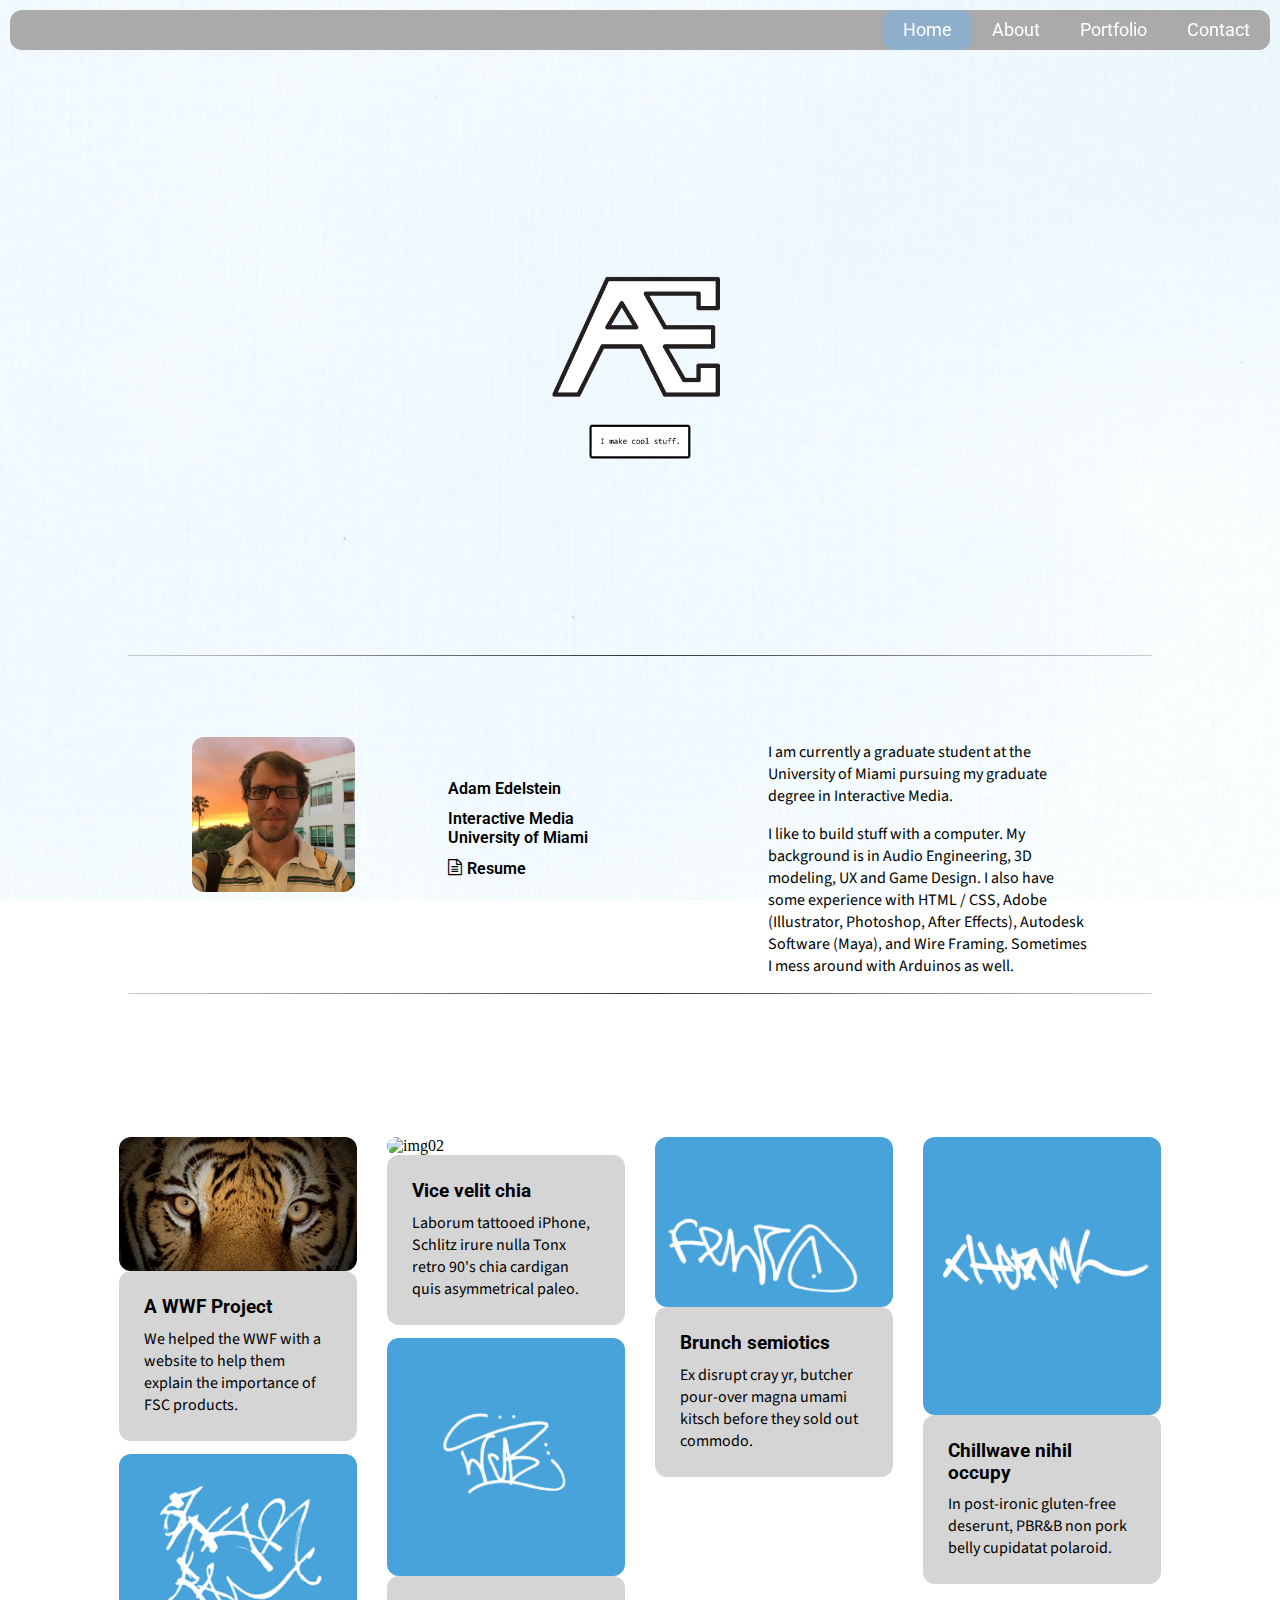
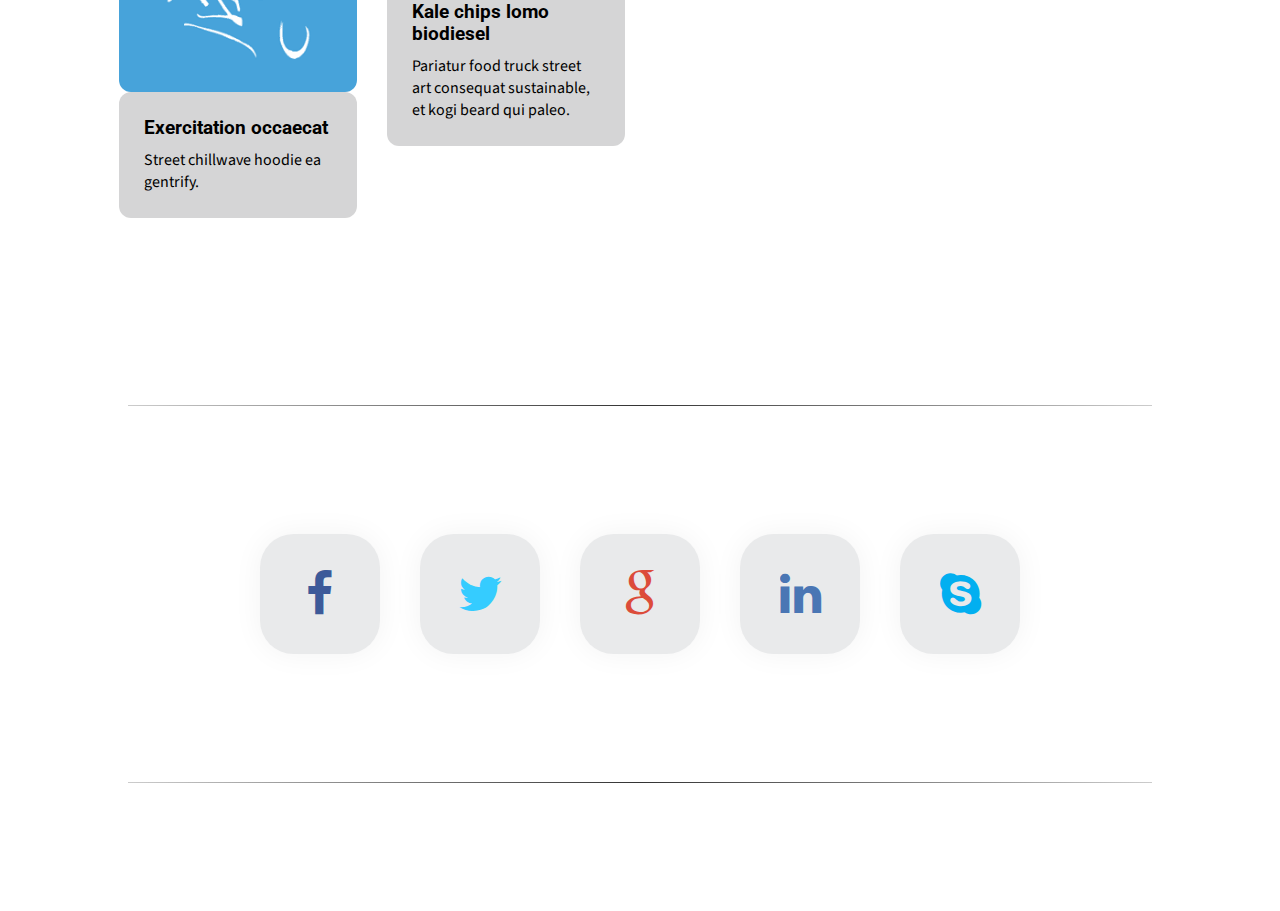
==== index.html @ cae9227a "First Commit" ====
<!DOCTYPE html>
<html lang="html">
<head> 
    <meta charset="utf-8">
    <title>Adam Edelstein</title>  
    <meta name="viewport" content="width=device-width, initial-scale=1.0">

	<link rel="stylesheet" type="text/css" href="style/style.css">
    <link rel="stylesheet" type="text/css" href="style/component.css">
    <link rel="stylesheet" type="text/css" href="fonts/font-awesome/css/font-awesome.min.css">
    <link rel="stylesheet" type="text/css" href="style/demo.css">

    <script src="https://ajax.googleapis.com/ajax/libs/jquery/2.1.3/jquery.min.js"></script>
    <script src="scripts/modernizr.custom.js"></script>
    
    
    <link href='http://fonts.googleapis.com/css?family=Source+Sans+Pro:400,900' rel='stylesheet' type='text/css'>    
    <link href='http://fonts.googleapis.com/css?family=Roboto:400,900' rel='stylesheet' type='text/css'>
    <link href='http://fonts.googleapis.com/css?family=Source+Sans+Pro' rel='stylesheet' type='text/css'>

<body>
<div class="container">
    
        <!-- Header contains small logo and Main Nav -->
        <div class="header">
            <ul id="navbar">
                <li><a href="#">Contact</a></li>
                <li><a href="#">Portfolio</a></li>
                <li><a href="#">About</a></li>
                <li class="active"><a href="index.html">Home</a></li>
            </ul>
        <!-- End of Header Div -->
        </div>
            
    
        <!-- Header - Start Main Section -->
        <div class="main">
            
<!--            <canvas id="canvas"></canvas>-->
        <div class="intro">    
            <div class="logo">        
                <img src="img/LOGO1_SHORT(filled_in).png"></img><br>
                <img id="logo2" src="img/LOGO_PART2.png"></img><br>
            <hr style="margin-top: 15%; margin-bottom;">
            </div>
        </div>
    
<!-- Start of About Section -->
        <div class="about">
            
            <div class="profilepic">
                <img src="img/me.JPG">
            </div>
            
            <div class="name">
                Adam Edelstein
            </div>
            
            <div class="university">
                Interactive Media <br>
                University of Miami
            </div>
            
            <div class="resume-about">
            <a href="#"><i class="fa fa-file-text-o pull-left"></i>Resume</a>
            </div>
            
            <div class="bio">
                <p>I am currently a graduate student at the University of Miami pursuing my graduate degree in Interactive Media.</p>

                <p>I like to build stuff with a computer. My background is in Audio Engineering, 3D modeling, UX and Game Design. I also have some experience with HTML / CSS, Adobe (Illustrator, Photoshop, After Effects), Autodesk Software (Maya), and Wire Framing. Sometimes I mess around with Arduinos as well.</p>
            </div>
            <br>
            
<!-- End of About Section -->
        </div>
        
<!-- Start of Portfolio -->    
        <div class="portfolio">
            <hr style="margin-top: 14%; margin-bottom: 10%;">
            
            
            <!-- Start of Google Grid Gallery -->
            <div id="grid-gallery" class="grid-gallery">
	<section class="grid-wrap">
		<ul class="grid">
			<li class="grid-sizer"></li><!-- for Masonry column width -->
			<li>
				<figure>
					<img src="img/thumb/TigerEyes.jpg" alt="img01"/>
					<figcaption><h3>A WWF Project</h3><p>We helped the WWF with a website to help them explain the importance of FSC products.</p></figcaption>
				</figure>
			</li>
			<li>
				<figure>
					<img src="img/Battle.png" alt="img02"/>
					<figcaption><h3>Vice velit chia</h3><p>Laborum tattooed iPhone, Schlitz irure nulla Tonx retro 90's chia cardigan quis asymmetrical paleo. </p></figcaption>
				</figure>
			</li>
			<li>
				<figure>
					<img src="img/thumb/3.png" alt="img03"/>
					<figcaption><h3>Brunch semiotics</h3><p>Ex disrupt cray yr, butcher pour-over magna umami kitsch before they sold out commodo.</p></figcaption>
				</figure>
			</li>
			<li>
				<figure>
					<img src="img/thumb/4.png" alt="img04"/>
					<figcaption><h3>Chillwave nihil occupy</h3><p>In post-ironic gluten-free deserunt, PBR&B non pork belly cupidatat polaroid. </p></figcaption>
				</figure>
			</li>
			<li>
				<figure>
					<img src="img/thumb/5.png" alt="img05"/>
					<figcaption><h3>Kale chips lomo biodiesel</h3><p>Pariatur food truck street art consequat sustainable, et kogi beard qui paleo. </p></figcaption>
				</figure>
			</li>
			<li>
				<figure>
					<img src="img/thumb/6.png" alt="img06"/>
					<figcaption><h3>Exercitation occaecat</h3><p>Street chillwave hoodie ea gentrify.</p></figcaption>
				</figure>
			</li>
		</ul>
	</section><!-- // grid-wrap -->
	<section class="slideshow">
		<ul>
			<li>
				<figure>
					<figcaption>
						<h3>A WWF Colab</h3>
						<p>One of the most interest projects that I had an opportunity to work on was for the World Wildlife Fund.  The WWF is one of the leading conservation groups in the world.  In conjunction with the University of Miami, we set out to build a website which would help millenias learn about the importance of WFC Products. </p>
					</figcaption>
					<a href="project_tiger.html"><img src="img/large/TigerEyes.jpg" alt="img01"/></a>
				</figure>
			</li>
			<li>
				<figure>
					<figcaption>
						<h3>Vice velit chia</h3>
						<p>Chillwave Echo Park Etsy organic Cosby sweater seitan authentic pour-over. Occupy wolf selvage bespoke tattooed, cred sustainable Odd Future hashtag butcher.</p>
					</figcaption>
					<a href="project_page_template1.html"><img src="img/Battle.png" alt="img02"/></a>
				</figure>
			</li>
			<li>
				<figure>
					<figcaption>
						<h3>Brunch semiotics</h3>
						<p>IPhone PBR polaroid before they sold out meh you probably haven't heard of them leggings tattooed tote bag, butcher paleo next level single-origin coffee photo booth.</p>
					</figcaption>
					<img src="img/large/3.png" alt="img03"/>
				</figure>
			</li>
			<li>
				<figure>
					<figcaption>
						<h3>Chillwave nihil occupy</h3>
						<p>Vice cliche locavore mumblecore vegan wayfarers asymmetrical letterpress hoodie mustache. Shabby chic lomo polaroid, scenester 8-bit Portland Pitchfork VHS tote bag.</p>
					</figcaption>
					<img src="img/large/4.png" alt="img04"/>
				</figure>
			</li>
			<li>
				<figure>
					<figcaption>
						<h3>Kale chips lomo biodiesel</h3>
						<p>Chambray Schlitz pug YOLO, PBR Tumblr semiotics. Flexitarian YOLO ennui Blue Bottle, forage dreamcatcher chillwave put a bird on it craft beer Etsy.</p>
					</figcaption>
					<img src="img/large/5.png" alt="img05"/>
				</figure>
			</li>
			<li>
				<figure>
					<figcaption>
						<h3>Exercitation occaecat</h3>
						<p>Cosby sweater hella lomo Thundercats VHS occupy High Life. Synth pop-up readymade single-origin coffee, fanny pack tousled retro. Fingerstache mlkshk ugh hashtag, church-key ethnic street art pug yr.</p>
					</figcaption>
					<img src="img/large/6.png" alt="img06"/>
				</figure>
			</li>
		</ul>
		<nav>
			<span class="icon nav-prev"></span>
			<span class="icon nav-next"></span>
			<span class="icon nav-close"></span>
		</nav>
		<div class="info-keys icon">Navigate with arrow keys</div>
	</section><!-- // slideshow -->

<!-- // grid-gallery -->
            </div> 
<!-- End of Portfolio -->
        </div>
 <hr style="margin-top: 10%; margin-bottom: 10%;">
        <div class="social-wrapper">
                <div class="social-buttons">
                    <a href="#" class="social-button facebook"><i class="fa fa-facebook"></i></a>
                    <a href="#" class="social-button twitter"><i class="fa fa-twitter"></i></a>
                    <a href="#" class="social-button google"><i class="fa fa-google"></i></a>
                    <a href="#" class="social-button linkedin"><i class="fa fa-linkedin"></i></a>
                    <a href="#" class="social-button skype"><i class="fa fa-skype"></i></a>
                </div>
                 <hr style="margin-top: 10%; margin-bottom: 10%;">

            </div>
    


 
<!-- end "main" div -->
        </div>
        
<script type="text/javascript" src="scripts/javascript.js"></script>
<script src="scripts/imagesloaded.pkgd.min.js"></script>
<script src="scripts/masonry.pkgd.min.js"></script>
<script src="scripts/classie.js"></script>
<script src="scripts/cbpGridGallery.js"></script>
<script>
	new CBPGridGallery( document.getElementById( 'grid-gallery' ) );
</script>


<!-- /container -->
</div>
    


</body>
</html>
---- style/style.css ----
html {
  background: url("../img/blue-linen-paper(ligher).png") no-repeat center center fixed; 
  -webkit-background-size: cover;
  -moz-background-size: cover;
  -o-background-size: cover;
  background-size: cover;
}

body {
/*    background-color: #FDFEFF;*/
}

header {
    width: 100%;
}

#main {
  
}

/* Navigation Bar Related Stuff */
#navbar {
    z-index: 3;
    position: fixed;
    top: 10px;
    left: 10px;
    right: 10px;
    height: 40px;
    margin: 0;
    padding: 0;
    list-style: none;
    background: #AAAAAB;
    font-family: 'Roboto', sans-serif;
    font-size: 18px;
    font-weight: 400;
    transition: all 0.5s ease;
    border-radius: 12px;
}


#navbar li {
    border-radius: 12px;
    position: relative;
    float: right;
    line-height: 40px;
    background: inherit;
    text-align: center;
    transition: all .2s;
}

#navbar li a {
    position: relative;
    display: block;
    padding: 0 20px;
    line-height: inherit;
    color: white;
    text-decoration: none;
}

#navbar li:before {
    content: '';
    display: block;
    position: absolute;
    left: 50%;
    margin-left: -20px;
    width: 40px;
    height: 40px;
    background: #AAAAAB;
    border-radius: 50%;
    transform: rotate(45deg);
    transition: all 0, background .2s;
}
#navbar li:hover:before {
    margin-top: 1px;
    border-radius: 50% 50% 0 50%;
    transition: all .1s, background .2s, margin-top .2s cubic-bezier(.5,30,.2,0);
}
#navbar li:hover,
#navbar li:hover:before {
    background: #D5D5D6;
}
#navbar li.active,
#navbar li.active:before {
    background: #8DAFCC;
}

#navbar.hidden {
    transform: translate3d(0,-150%,0);
}
/*End of the Navigation Bar Stuff*/



/* Link Styling */
.a {
    text-decoration: none;
}

.a:link, a:visited {
    color: black;
}


.intro {
    height: 100%;
    position: relative;
}

.logo {
    position: static;
    text-align: center;
    padding-top: 20%;
    padding-bottom: 0;
    z-index: 3;
}

.logo img {
    width: 15%;
    height: 15%;
    z-index: 2;
}

#logo2 {
    
    text-align: center;
    z-index: 3;
    width: 20%;
    padding-right: %;
    width: 8%;
   
}

.logo2 img {
    z-index: 2;
}

/* Horizontal Line Stylings */
hr {
    border: 0;
    height: 1px;
    background: #333;
    background-image: linear-gradient(to right, #ccc, #333, #ccc);
    width: 80%;
    position: relative;
}

/* SET Z-INDEX BACK TO 0 TO TURN BACK ON */
#canvas {
  position: absolute;    
  text-align: center;
  margin-top: 60px;
  width: 98.5%;
  height:80%;
  z-index: 0;
  right: 10px;
  left: 10px;
}


/* These elements are related to the about section */


.about {
    height: 40%;
    position: relative;

}

.profilepic {
    z-index: 3;
    padding-left: 15%;
}

.profilepic img {
    margin-top: 2%;
    height: 15%;
    width: 15%;
    float: left;
    border-radius: 12px;
}

.name, .university, .resume-about {
    padding-left: 35%;
    font-family: 'Roboto', sans-serif;
    font-weight: 600;
    position: absolute;
    padding-top: 5%;
    text-decoration-color: black;
    
}

.name {
    
}

.university {
    margin-top: 30px;
}

fa-file-text-o {
    margin: 5px;
}

.resume-about {
    margin-top: 80px;
    z-index: 1;
}


.about {
  padding-top: 4%;
  margin-bottom: 2%;
  text-decoration-color: black;
  position: relative;
    
}

.bio {
    font-family: 'Source Sans Pro', sans-serif;
    float: right;
    padding-left: 60%;
    padding-right: 15%;
    margin-top: -13%;
    position: relative;
}

.portfolio  {
    padding-top: 3%;
    height: 70%;
}


#fa fa-file-text-o {
    line-height: 5px;
}




/* Grid Gallery */


.contact-wrapper {
    height: 40%;
    position: relative;

}

.email-contact, .resume-contact, .facebook-contact, .twitter-contact, .linkedin-contact {
    float: left; 
    width: 20%;
    margin-left: auto;
    margin-right: auto;

}

.email-contact {
   
}

.resume-contact {

}

.facebook-contact {

}

.twitter-contact {

}
.
linkedin-contact {
       
}

/* Social Media Buttons */

*:focus {
  outline: none;
}



.social-buttons {

  height: 120px;
  margin: auto;
  font-size: 0;
  text-align: center;
  position: relative;
  top: 0;
  bottom: 0;
  left: 0;
  right: 0;
}

.social-button {
  display: inline-block;
  background-color: #E9EAEB;
  width: 120px;
  height: 120px;
  line-height: 120px;
  margin: 0 20px;
  text-align: center;
  position: relative;
  overflow: hidden;
  opacity: .99;
  border-radius: 28%;
  box-shadow: 0 0 30px 0 rgba(0, 0, 0, 0.05);
  -webkit-transition: all 0.35s cubic-bezier(0.31, -0.105, 0.43, 1.59);
          transition: all 0.35s cubic-bezier(0.31, -0.105, 0.43, 1.59);
}
.social-button:before {
  content: '';
  background-color: #000;
  width: 120%;
  height: 120%;
  position: absolute;
  top: 90%;
  left: -110%;
  -webkit-transform: rotate(45deg);
      -ms-transform: rotate(45deg);
          transform: rotate(45deg);
  -webkit-transition: all 0.35s cubic-bezier(0.31, -0.105, 0.43, 1.59);
          transition: all 0.35s cubic-bezier(0.31, -0.105, 0.43, 1.59);
}
.social-button .fa {
  font-size: 60px;
  vertical-align: middle;
  -webkit-transform: scale(0.8);
      -ms-transform: scale(0.8);
          transform: scale(0.8);
  -webkit-transition: all 0.35s cubic-bezier(0.31, -0.105, 0.43, 1.59);
          transition: all 0.35s cubic-bezier(0.31, -0.105, 0.43, 1.59);
}
.social-button.facebook:before {
  background-color: #3B5998;
}
.social-button.facebook .fa {
  color: #3B5998;
}
.social-button.twitter:before {
  background-color: #3CF;
}
.social-button.twitter .fa {
  color: #3CF;
}
.social-button.google:before {
  background-color: #DC4A38;
}
.social-button.google .fa {
  color: #DC4A38;
}
.social-button.linkedin:before {
  background-color: #4875B4;
}
.social-button.linkedin .fa {
  color: #4875B4;
}
.social-button.skype:before {
  background-color: #00AFF0;
}
.social-button.skype .fa {
  color: #00AFF0;
}
.social-button:hover:before {
  top: -10%;
  left: -10%;
}
.social-button:hover .fa {
  color: #fff;
  -webkit-transform: scale(1);
      -ms-transform: scale(1);
          transform: scale(1);
}

.social-button:focus {
  opacity: .85;
}

@media screen and (max-width: 900px) {
  .social-button {
    width: 90px;
    height: 90px;
    line-height: 90px;
    margin: 0 5px;
    border-radius: 20%;
  }
  .social-button:before {
    width: 130%;
    height: 130%;
    top: 95%;
    left: -115%;
  }
  .social-button .fa {
    font-size: 40px;
    -webkit-transform: scale(1);
        -ms-transform: scale(1);
            transform: scale(1);
  }
  .social-button:hover:before {
    top: -15%;
    left: -15%;
  }
}

@media screen and (max-width: 520px) {
  .social-button {

    width: 60px;
    height: 60px;
    line-height: 60px;
    margin: 0 px;
    border-radius: 20%;
  }
  .social-button:before {
    width: 130%;
    height: 130%;
    top: 95%;
    left: -115%;
  }
  .social-button .fa {
    font-size: 25px;
    -webkit-transform: scale(1);
        -ms-transform: scale(1);
            transform: scale(1);
  }
  .social-button:hover:before {
    top: -15%;
    left: -15%;
  }
}
---- style/component.css ----
@font-face {
	font-family: 'fontawesome';
	src:url('../fonts/fontawesome/fontawesome.eot?-e43dk9');
	src:url('../fonts/fontawesome/fontawesome.eot?#iefix-e43dk9') format('embedded-opentype'),
		url('../fonts/fontawesome/fontawesome.woff?-e43dk9') format('woff'),
		url('../fonts/fontawesome/fontawesome.ttf?-e43dk9') format('truetype'),
		url('../fonts/fontawesome/fontawesome.svg?-e43dk9#fontawesome') format('svg');
	font-weight: normal;
	font-style: normal;
} /* Made with http://icomoon.io/app */

/* General style */
.grid-gallery ul {
	list-style: none;
	margin: 0;
	padding: 0;
}

.grid-gallery figure {
    border-radius: 12px;
	margin: 0;
}

.grid-gallery figure img {
	display: block;
	width: 100%;
    border-radius: 12px;

}

.grid-gallery figcaption h3 {
    font-family: 'Roboto', sans-serif;
	margin: 0;
	padding: 0 0 0.5em;
}

.grid-gallery figcaption p {
	margin: 0;
}

/* Grid style */
.grid-wrap {
	max-width: 69em;
	margin: 0 auto;
	padding: 0 1em 1.875em;
}

.grid {
	margin: 0 auto;
}

.grid li {
	width: 25%;
	float: left;
	cursor: pointer;
}

.grid figure {
	padding: 15px;
	-webkit-transition: opacity 0.2s;
	transition: opacity 0.2s;
}

.grid li:hover figure {
	opacity: 0.7;
}

.grid figcaption {
    font-family: 'Source Sans Pro', sans-serif;
	background: #D5D5D6;
	padding: 25px;
    border-radius: 12px;

}

/* Slideshow style */
.slideshow {
	position: fixed;
	background: rgba(0,0,0,0.6);
	width: 100%;
	height: 100%;
	top: 0;
	left: 0;
	z-index: 500;
	opacity: 0;
	visibility: hidden;
	overflow: hidden;
	-webkit-perspective: 1000px;
	perspective: 1000px;
	-webkit-transition: opacity 0.5s, visibility 0s 0.5s;
	transition: opacity 0.5s, visibility 0s 0.5s;
}

.slideshow-open .slideshow {
	opacity: 1;
	visibility: visible;
	-webkit-transition: opacity 0.5s;
	transition: opacity 0.5s;
}

.slideshow ul {
	width: 100%;
	height: 100%;
	-webkit-transform-style: preserve-3d;
	transform-style: preserve-3d;
	-webkit-transform: translate3d(0,0,150px);
	transform: translate3d(0,0,150px);
	-webkit-transition: -webkit-transform 0.5s;
	transition: transform 0.5s;
}

.slideshow ul.animatable li {
	-webkit-transition: -webkit-transform 0.5s;
	transition: transform 0.5s;
}

.slideshow-open .slideshow ul {
	-webkit-transform: translate3d(0,0,0);
	transform: translate3d(0,0,0);
}

.slideshow li {
	width: 660px;
	height: 560px;
	position: absolute;
	top: 50%;
	left: 50%;
	margin: -280px 0 0 -330px;
	visibility: hidden;
    border-radius: 12px;
}

.slideshow li.show {
	visibility: visible;
}

.slideshow li:after {
	content: '';
	position: absolute;
	width: 100%;
	height: 100%;
	top: 0;
	left: 0;
	background: rgba(255,255,255,0.8);
	-webkit-transition: opacity 0.3s;
	transition: opacity 0.3s;
}

.slideshow li.current:after {
	visibility: hidden;
	opacity: 0;
	-webkit-transition: opacity 0.3s, visibility 0s 0.3s;
	transition: opacity 0.3s, visibility 0s 0.3s;
}

.slideshow figure {
	width: 100%;
	height: 100%;
	background: #FDFEFF;
	border: 50px solid #fff;
	overflow: hidden;
   
}

.slideshow figcaption {
    font-family: 'Source Sans Pro', sans-serif;
	padding-bottom: 30px;
}

.slideshow figcaption h3 {
    font-family: 'Roboto', sans-serif;
}

/* Navigation */
.slideshow nav span {
	position: fixed;
	z-index: 1000;
	color: #59656c;
	text-align: center;
	padding: 3%;
	cursor: pointer;
	font-size: 2.2em;
}

.slideshow nav span.nav-prev,
.slideshow nav span.nav-next {
	top: 50%;
	-webkit-transform: translateY(-50%);
	transform: translateY(-50%);
}

.slideshow nav span.nav-next {
	right: 0;
}

.slideshow nav span.nav-close {
	top: 0;
	right: 0;
	padding: 0.5em 1em;
	color: #31373a;
}

.icon:before,
.icon:after {
	font-family: 'fontawesome';
	speak: none;
	font-style: normal;
	font-weight: normal;
	font-variant: normal;
	text-transform: none;
	line-height: 1;
	-webkit-font-smoothing: antialiased;
	-moz-osx-font-smoothing: grayscale;
}

span.nav-prev:before {
	content: "\e601";
}

span.nav-next:before  {
	content: "\e600";
}

span.nav-close:before {
	content: "\e602";
}

/* Info on arrow key navigation */


/*
.info-keys {
	position: fixed;
	top: 10px;
	left: 10px;
	width: 60px;
	font-size: 8px;
	padding-top: 20px;
	text-transform: uppercase;
	color: #fff;
	letter-spacing: 1px;
	text-align: center;
}

.info-keys:before,
.info-keys:after {
	position: absolute;
	top: 0;
	width: 16px;
	height: 16px;
	border: 1px solid #fff;
	text-align: center;
	line-height: 14px;
	font-size: 12px;
}

.info-keys:before {
	left: 10px;
	content: "\e603";
}

.info-keys:after {
	right: 10px;
	content: "\e604";
}
*/



.contact {
/*    padding-top: 15%;*/
    padding-bottom: 10%;
    text-align: center;
    padding-left: 15%;
    padding-right: 15%;
}

/* Example media queries (reduce number of columns and change slideshow layout) */

@media screen and (max-width: 60em) {
	/* responsive columns; see "Element sizing" on http://masonry.desandro.com/options.html */
	.grid li {
		width: 33.3%;
	}

	.slideshow li {
		width: 100%;
		height: 100%;
		top: 0;
		left: 0;
		margin: 0;
	}

	.slideshow li figure img {
		width: auto;
		margin: 0 auto;
		max-width: 100%;
	}

	.slideshow nav span,
	.slideshow nav span.nav-close {
		font-size: 1.8em;
		padding: 0.3em;
	}

	.info-keys {
		display: none;
	}

}

@media screen and (max-width: 35em) {
	.grid li {
		width: 50%;
	}
}

@media screen and (max-width: 24em) {
	.grid li {
		width: 100%;
	}
}
---- style/demo.css ----
/* General Blueprint Style */
@import url(http://fonts.googleapis.com/css?family=Lato:300,400,700);
@font-face {
	font-family: 'bpicons';
	src:url('../fonts/bpicons/bpicons.eot');
	src:url('../fonts/bpicons/bpicons.eot?#iefix') format('embedded-opentype'),
		url('../fonts/bpicons/bpicons.woff') format('woff'),
		url('../fonts/bpicons/bpicons.ttf') format('truetype'),
		url('../fonts/bpicons/bpicons.svg#bpicons') format('svg');
	font-weight: normal;
	font-style: normal;
} /* Made with http://icomoon.io/ */

*, *:after, *:before { -webkit-box-sizing: border-box; -moz-box-sizing: border-box; box-sizing: border-box; }
body, html { font-size: 100%; padding: 0; margin: 0;}

/* Clearfix hack by Nicolas Gallagher: http://nicolasgallagher.com/micro-clearfix-hack/ */
.clearfix:before, .clearfix:after { content: " "; display: table; }
.clearfix:after { clear: both; }

body {

}

a {
	color: #000;
	text-decoration: none;
	outline: none;
}

a:hover {
	color: #000;
}

.container > header {
	width: 90%;
	max-width: 69em;
	margin: 0 auto;
	padding: 2.875em 1.875em 1.875em;
}

.container > header h1 {
	font-size: 2.125em;
	line-height: 1.3;
	margin: 0 0 0.6em 0;
	float: left;
	font-weight: 400;
}

.container > header > span {
	display: block;
	position: relative;
	z-index: 200;
	font-weight: 700;
	text-transform: uppercase;
	letter-spacing: 0.5em;
	padding: 0 0 0.6em 0.1em;
}

.container > header > span span:after {
	width: 30px;
	height: 30px;
	left: -12px;
	font-size: 50%;
	top: -8px;
	font-size: 75%;
	position: relative;
}

.container > header > span span:hover:before {
	content: attr(data-content);
	text-transform: none;
	text-indent: 0;
	letter-spacing: 0;
	font-weight: 300;
	font-size: 110%;
	padding: 0.8em 1em;
	line-height: 1.2;
	text-align: left;
	left: auto;
	margin-left: 4px;
	position: absolute;
	color: #FDFEFF;
	background: #47a3da;
}

.container > header nav {
	float: right;
	text-align: center;
}

.container > header nav a {
	display: inline-block;
	position: relative;
	text-align: left;
	width: 2.5em;
	height: 2.5em;
	background: #FDFEFF;
	border-radius: 50%;
	margin: 0 0.1em;
	border: 4px solid #47a3da;
}

.container > header nav a > span {
	display: none;
}

.container > header nav a:hover:before {
	content: attr(data-info);
	position: absolute;
	width: 600%;
	top: 120%;
	text-align: right;
	right: 0;
	pointer-events: none;
}

.container > header nav a:hover {
	background: #47a3da;
}

.bp-icon:after {
	font-family: 'bpicons';
	speak: none;
	font-style: normal;
	font-weight: normal;
	font-variant: normal;
	text-transform: none;
	text-align: center;
	color: #47a3da;
	-webkit-font-smoothing: antialiased;
}

.container > header nav .bp-icon:after {
	position: absolute;
	top: 0;
	left: 0;
	width: 100%;
	height: 100%;
	line-height: 2;
	text-indent: 0;
}

.container > header nav a:hover:after {
	color: #FDFEFF;
}

.bp-icon-next:after {
	content: "\e000";
}
.bp-icon-drop:after {
	content: "\e001";
}
.bp-icon-archive:after {
	content: "\e002";
}
.bp-icon-about:after {
	content: "\e003";
}
.bp-icon-prev:after {
	content: "\e004";
}

@media screen and (max-width: 55em) {

	.container > header h1,
	.container > header nav {
		float: none;
	}

	.container > header > span,
	.container > header h1 {
		text-align: center;
	}

	.container > header nav {
		margin: 0 auto;
	}

	.container > header > span {
		text-indent: 30px;
	}
}
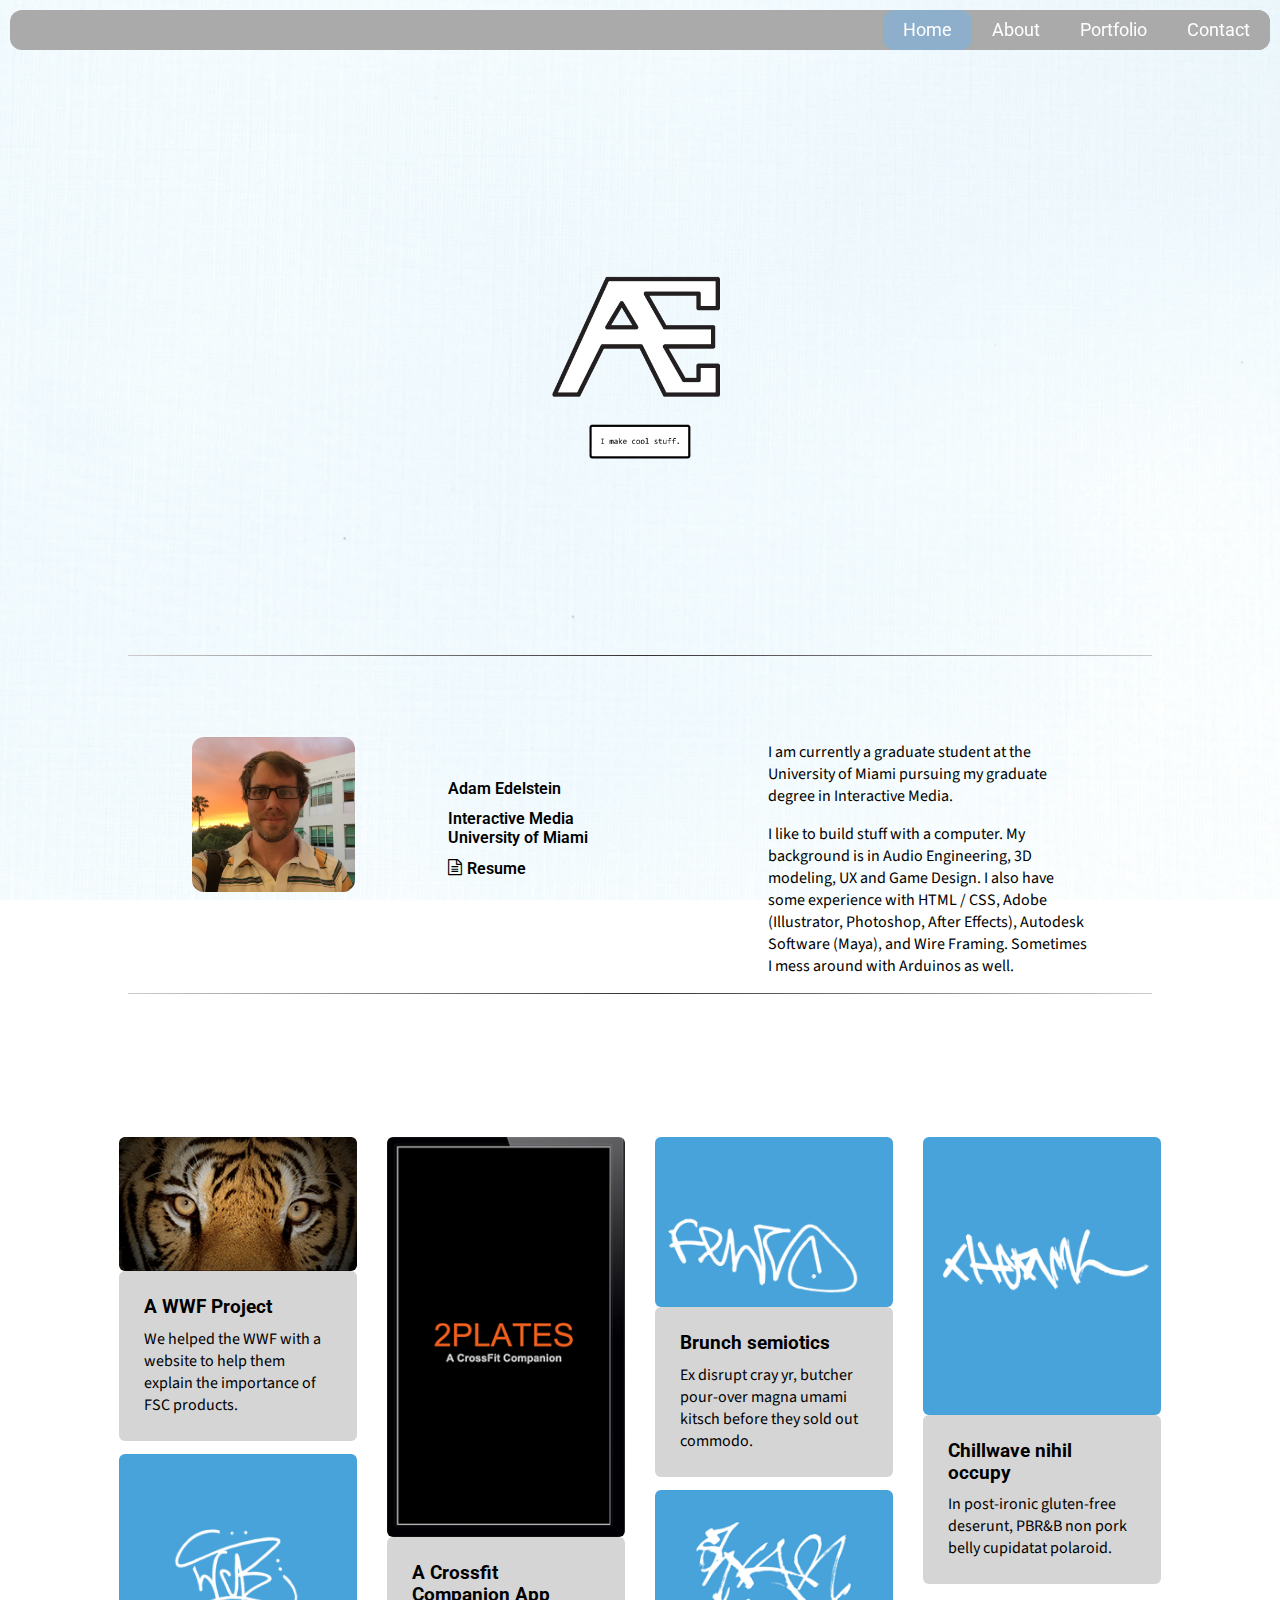
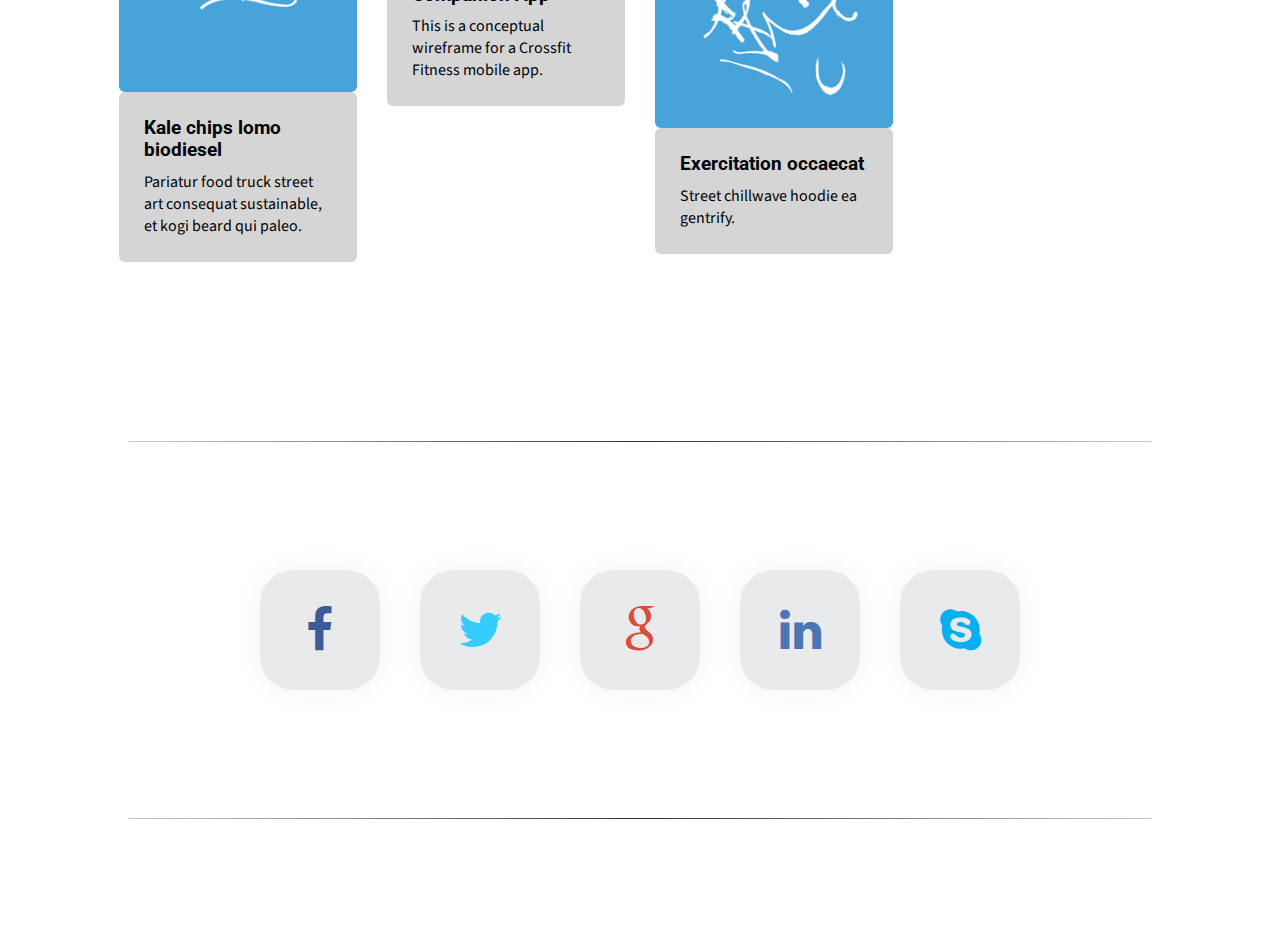
==== commit 670038f0: "Update" ====
--- a/index.html
+++ b/index.html
@@ -87,14 +87,14 @@
 			<li class="grid-sizer"></li><!-- for Masonry column width -->
 			<li>
 				<figure>
-					<img src="img/thumb/TigerEyes.jpg" alt="img01"/>
+					<img src="img/thumb/TigerEyes.jpg" alt="WWF - Tiger Eyes"/>
 					<figcaption><h3>A WWF Project</h3><p>We helped the WWF with a website to help them explain the importance of FSC products.</p></figcaption>
 				</figure>
 			</li>
 			<li>
 				<figure>
-					<img src="img/Battle.png" alt="img02"/>
-					<figcaption><h3>Vice velit chia</h3><p>Laborum tattooed iPhone, Schlitz irure nulla Tonx retro 90's chia cardigan quis asymmetrical paleo. </p></figcaption>
+					<img src="img/thumb/2plates.png" alt="2Plates - A CrossFit App"/>
+					<figcaption><h3>A Crossfit Companion App</h3><p>This is a conceptual wireframe for a Crossfit Fitness mobile app.</p></figcaption>
 				</figure>
 			</li>
 			<li>
@@ -131,16 +131,16 @@
 						<h3>A WWF Colab</h3>
 						<p>One of the most interest projects that I had an opportunity to work on was for the World Wildlife Fund.  The WWF is one of the leading conservation groups in the world.  In conjunction with the University of Miami, we set out to build a website which would help millenias learn about the importance of WFC Products. </p>
 					</figcaption>
-					<a href="project_tiger.html"><img src="img/large/TigerEyes.jpg" alt="img01"/></a>
-				</figure>
-			</li>
-			<li>
-				<figure>
-					<figcaption>
-						<h3>Vice velit chia</h3>
-						<p>Chillwave Echo Park Etsy organic Cosby sweater seitan authentic pour-over. Occupy wolf selvage bespoke tattooed, cred sustainable Odd Future hashtag butcher.</p>
-					</figcaption>
-					<a href="project_page_template1.html"><img src="img/Battle.png" alt="img02"/></a>
+					<a href="project_tiger.html"><img src="img/large/TigerEyes.jpg" alt="WWF - Tiger Eyes"/></a>
+				</figure>
+			</li>
+			<li>
+				<figure>
+					<figcaption>
+						<h3>2Plates - A CrossFit Companion App</h3>
+						<p>This app would have many features that are currently available on respective app markets.  However, you would need 2-3 apps to have all the functionalities of this one app.  Take a look inside at some of the features!</p>
+					</figcaption>
+					<a href="project_2plates.html"><img src="img/large/2plates_wire.png" alt="2Plates - A CrossFit App"/></a>
 				</figure>
 			</li>
 			<li>
--- a/style/component.css
+++ b/style/component.css
@@ -17,14 +17,14 @@
 }
 
 .grid-gallery figure {
-    border-radius: 12px;
+    border-radius: 6px;
 	margin: 0;
 }
 
 .grid-gallery figure img {
 	display: block;
 	width: 100%;
-    border-radius: 12px;
+    border-radius: 6px;
 
 }
 
@@ -69,7 +69,7 @@
     font-family: 'Source Sans Pro', sans-serif;
 	background: #D5D5D6;
 	padding: 25px;
-    border-radius: 12px;
+    border-radius: 6px;
 
 }
 
@@ -127,7 +127,7 @@
 	left: 50%;
 	margin: -280px 0 0 -330px;
 	visibility: hidden;
-    border-radius: 12px;
+    border-radius: 6px;
 }
 
 .slideshow li.show {
@@ -251,7 +251,7 @@
 	border: 1px solid #fff;
 	text-align: center;
 	line-height: 14px;
-	font-size: 12px;
+	font-size: 6px;
 }
 
 .info-keys:before {
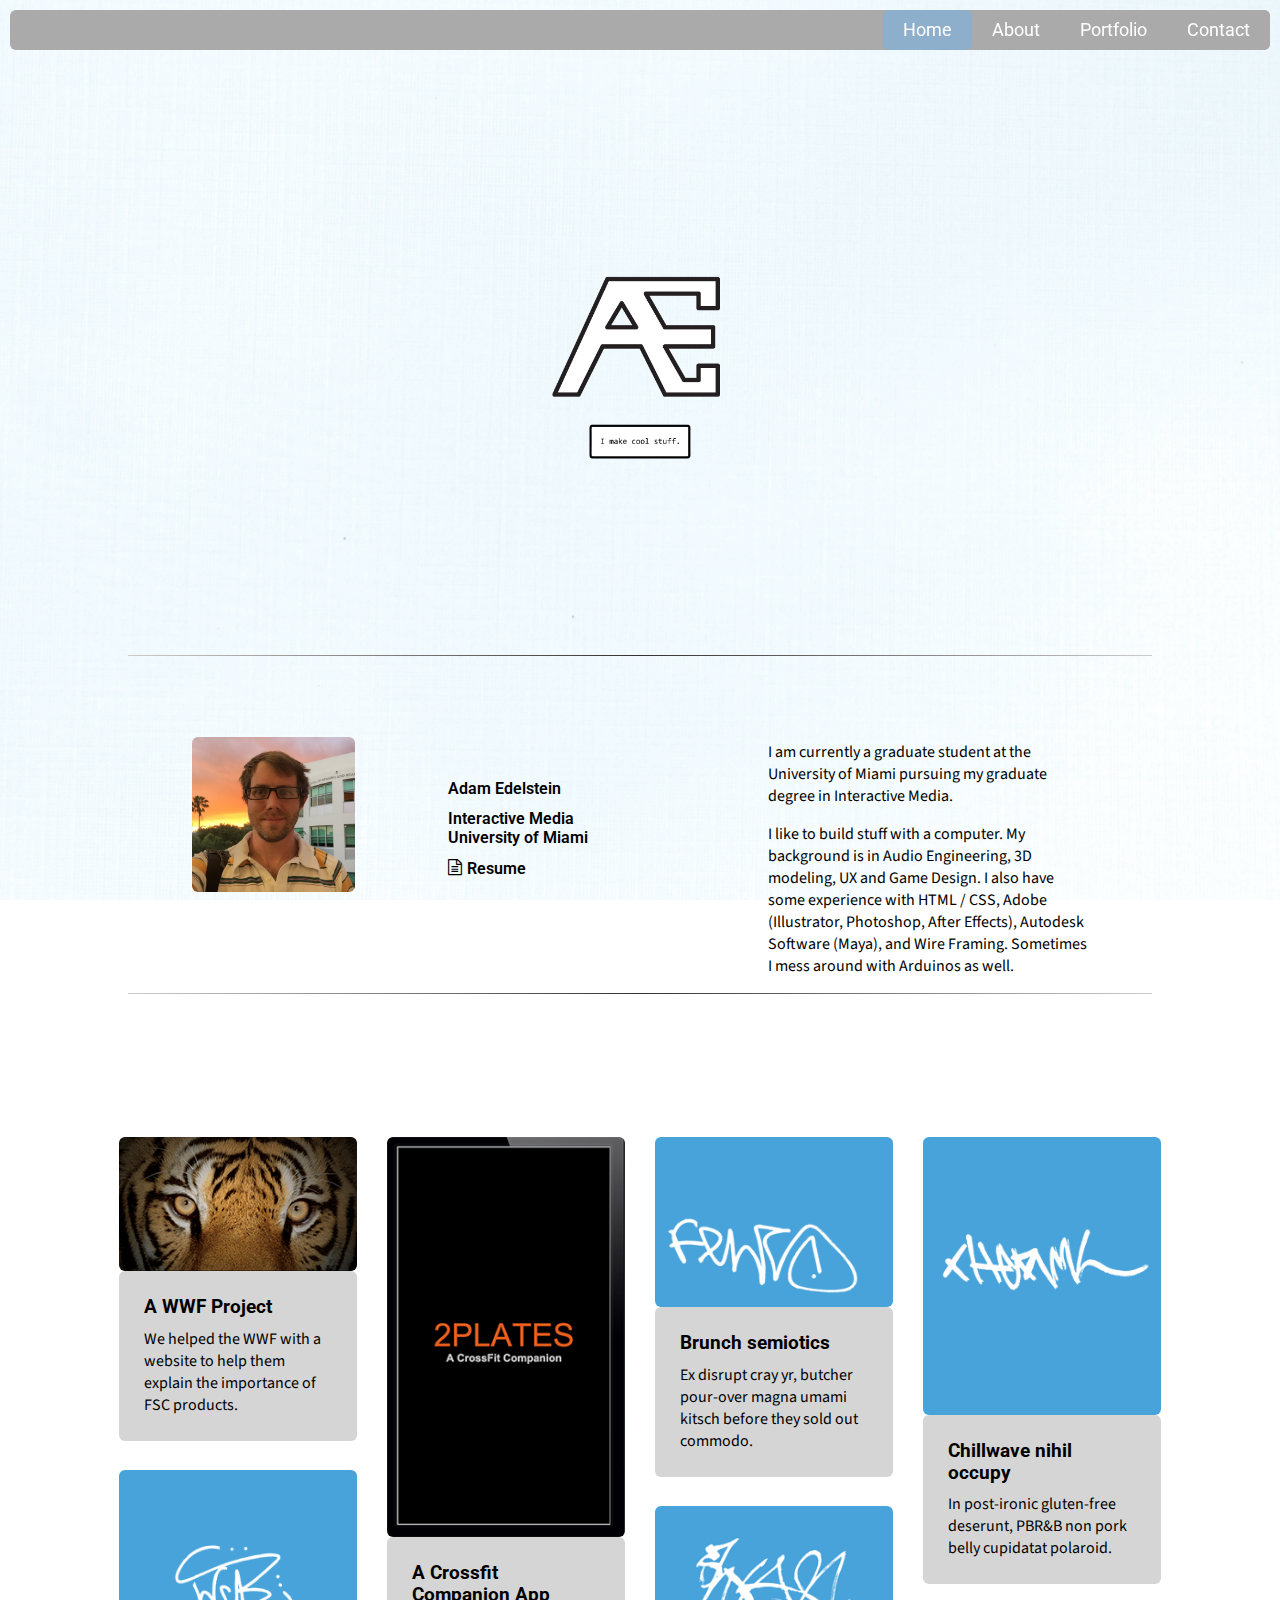
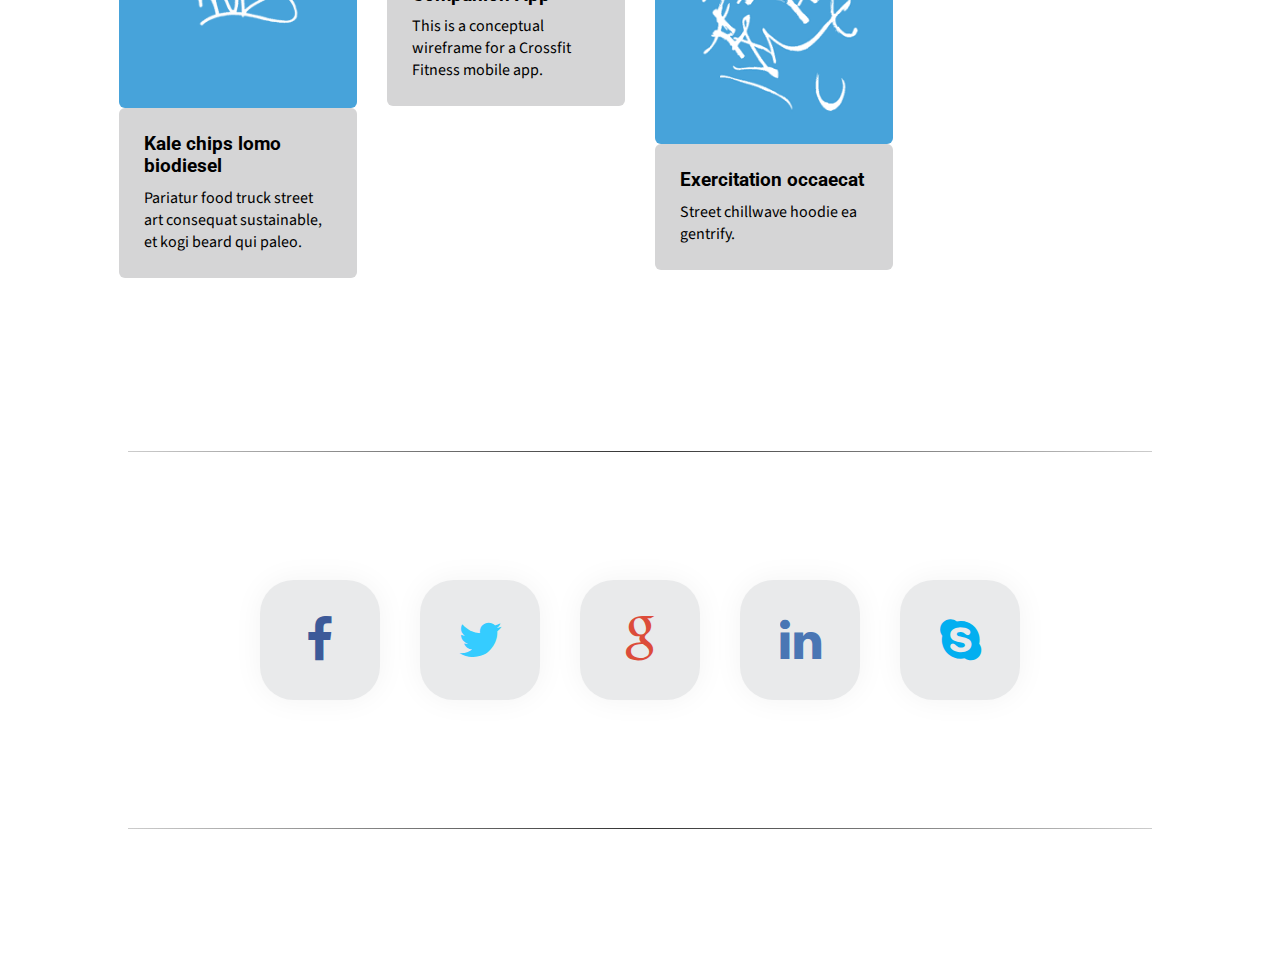
==== commit 8ae6b619: "Began Work on Monks Page" ====
--- a/index.html
+++ b/index.html
@@ -130,9 +130,9 @@
 					<figcaption>
 						<h3>A WWF Colab</h3>
 						<p>One of the most interest projects that I had an opportunity to work on was for the World Wildlife Fund.  The WWF is one of the leading conservation groups in the world.  In conjunction with the University of Miami, we set out to build a website which would help millenias learn about the importance of WFC Products. </p>
-					</figcaption>
+					</figcaption>     
 					<a href="project_tiger.html"><img src="img/large/TigerEyes.jpg" alt="WWF - Tiger Eyes"/></a>
-				</figure>
+                </figure>
 			</li>
 			<li>
 				<figure>
--- a/style/style.css
+++ b/style/style.css
@@ -34,12 +34,12 @@
     font-size: 18px;
     font-weight: 400;
     transition: all 0.5s ease;
-    border-radius: 12px;
+    border-radius: 6px;
 }
 
 
 #navbar li {
-    border-radius: 12px;
+    border-radius: 6px;
     position: relative;
     float: right;
     line-height: 40px;
@@ -144,17 +144,6 @@
     position: relative;
 }
 
-/* SET Z-INDEX BACK TO 0 TO TURN BACK ON */
-#canvas {
-  position: absolute;    
-  text-align: center;
-  margin-top: 60px;
-  width: 98.5%;
-  height:80%;
-  z-index: 0;
-  right: 10px;
-  left: 10px;
-}
 
 
 /* These elements are related to the about section */
@@ -176,7 +165,7 @@
     height: 15%;
     width: 15%;
     float: left;
-    border-radius: 12px;
+    border-radius: 6px;
 }
 
 .name, .university, .resume-about {
@@ -379,6 +368,13 @@
   opacity: .85;
 }
 
+
+/*Hover Effect*/
+
+
+
+
+
 @media screen and (max-width: 900px) {
   .social-button {
     width: 90px;
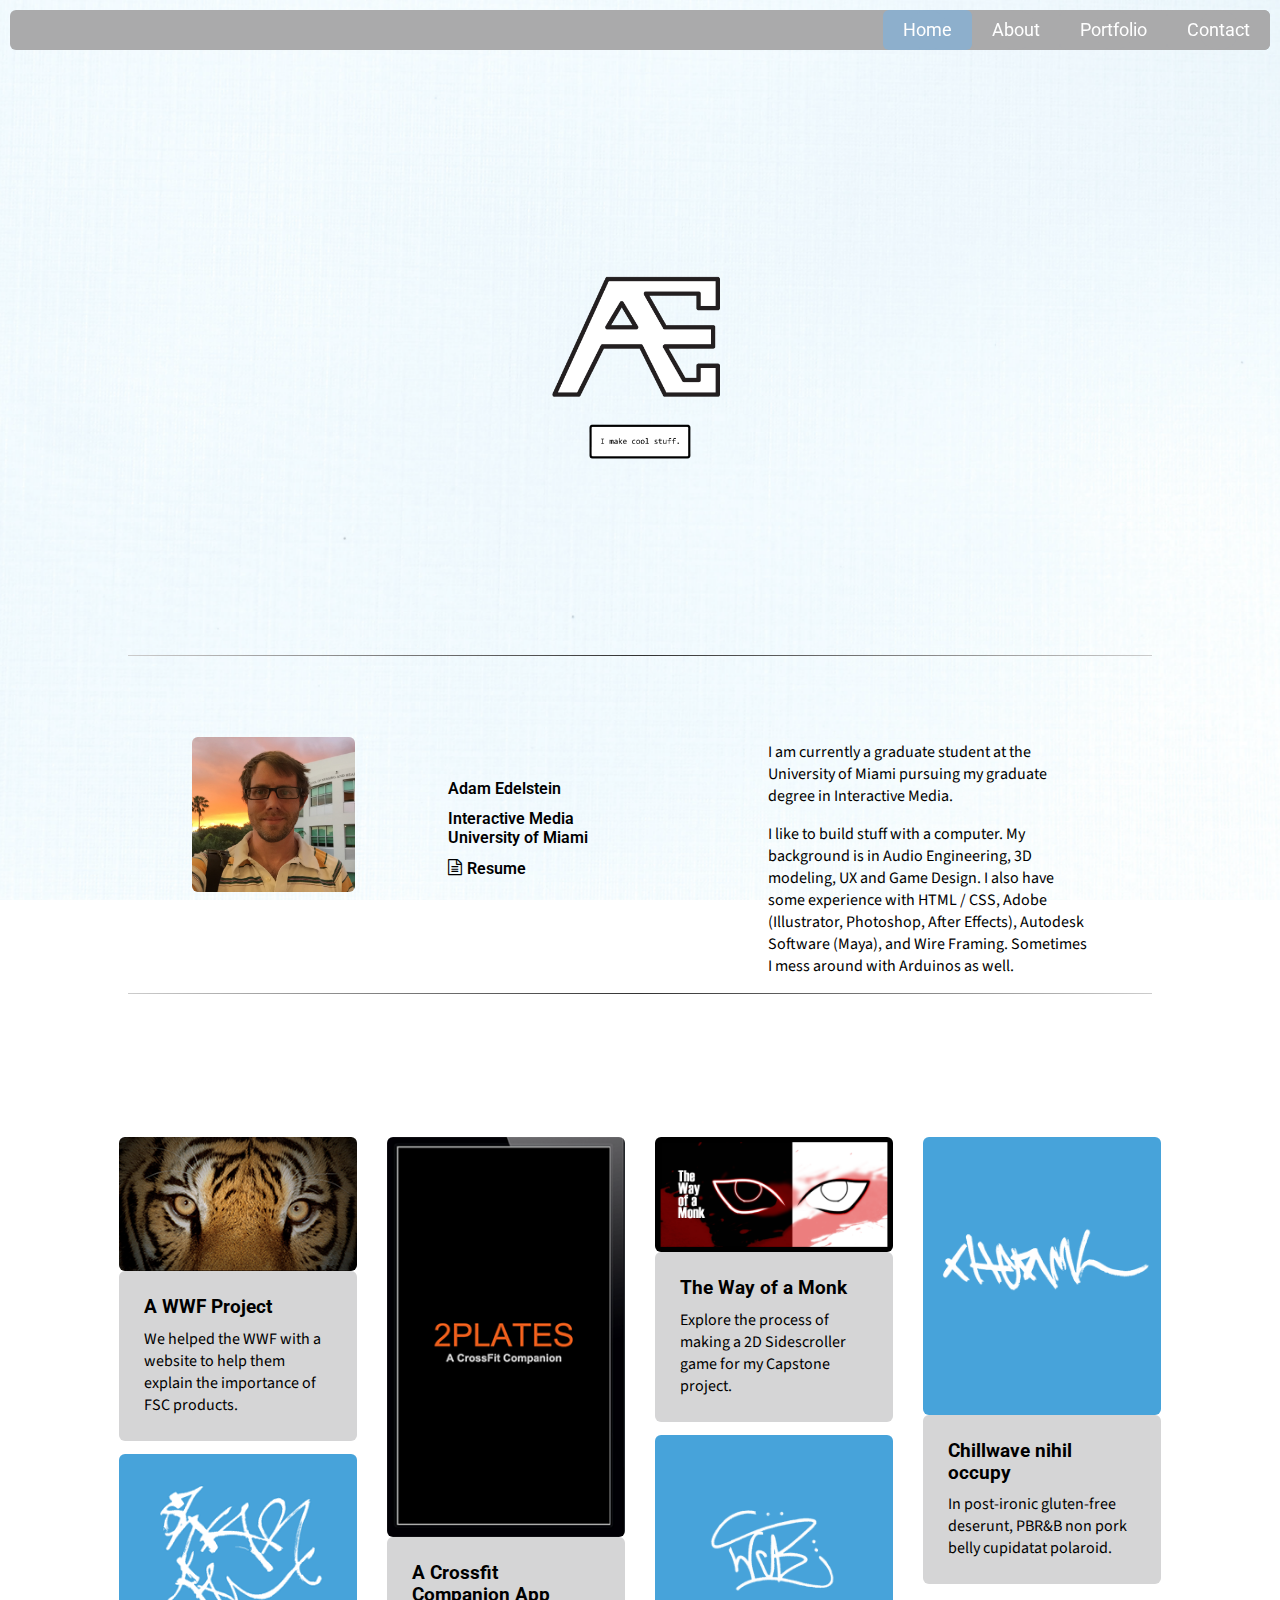
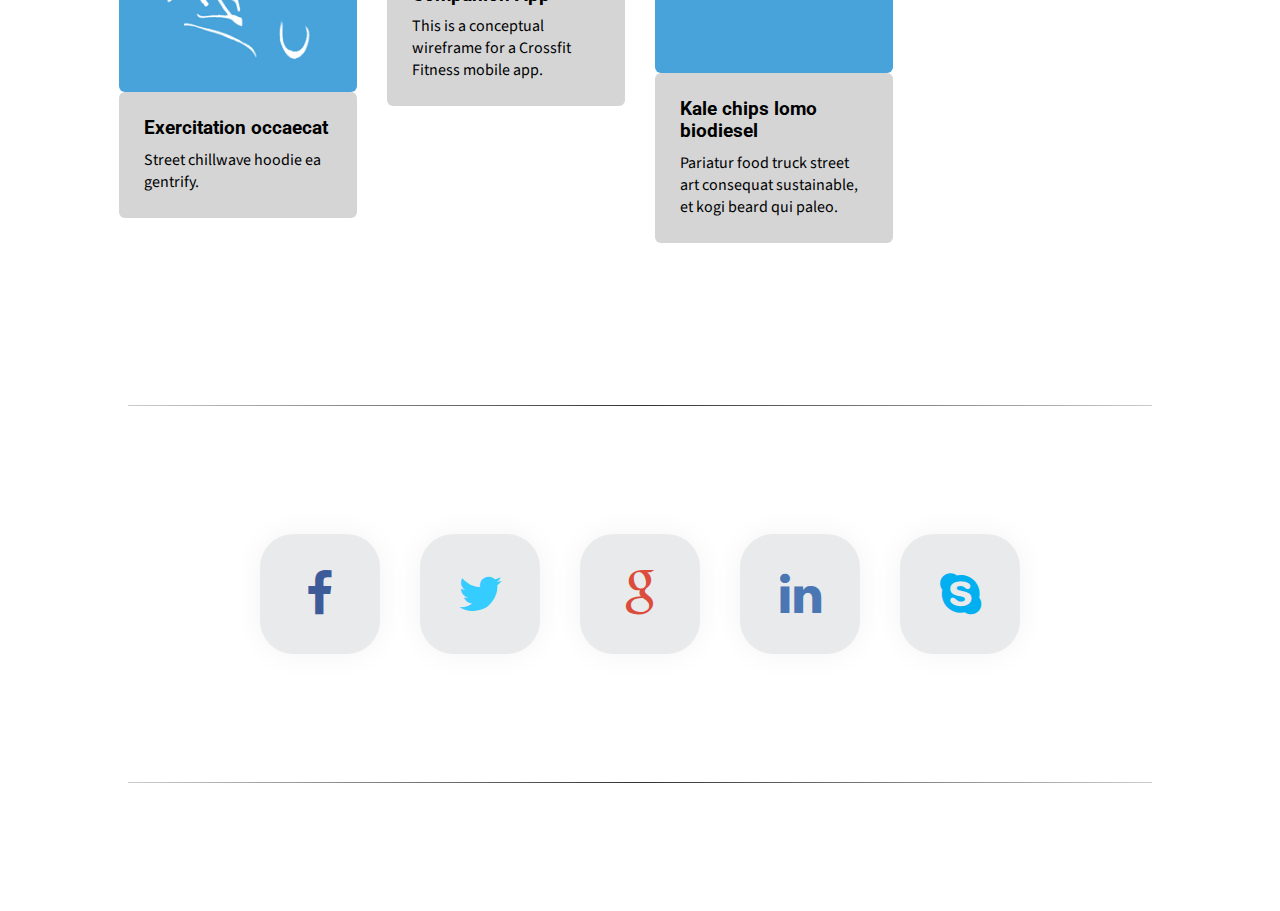
==== commit 61f3d1b8: "Minor Adjustments to the Monk Page" ====
--- a/index.html
+++ b/index.html
@@ -99,8 +99,8 @@
 			</li>
 			<li>
 				<figure>
-					<img src="img/thumb/3.png" alt="img03"/>
-					<figcaption><h3>Brunch semiotics</h3><p>Ex disrupt cray yr, butcher pour-over magna umami kitsch before they sold out commodo.</p></figcaption>
+					<img src="img/wotm/logo_crop.png" alt="img03"/>
+					<figcaption><h3>The Way of a Monk</h3><p>Explore the process of making a 2D Sidescroller game for my Capstone project.</p></figcaption>
 				</figure>
 			</li>
 			<li>
@@ -146,11 +146,11 @@
 			<li>
 				<figure>
 					<figcaption>
-						<h3>Brunch semiotics</h3>
-						<p>IPhone PBR polaroid before they sold out meh you probably haven't heard of them leggings tattooed tote bag, butcher paleo next level single-origin coffee photo booth.</p>
-					</figcaption>
-					<img src="img/large/3.png" alt="img03"/>
-				</figure>
+						<h3>Capstone Project - The Way of a Monk</h3>
+						<p>One of my biggest passions is game design, and I can't express how exciting it was to be able to work on this project for a year and a half.  Come check out some of the work that went into creating this exciting 2D Sidescrolling platformer.</p>
+					</figcaption>
+                        <a href="project_wotm.html"><img src="img/wotm/Capture1.PNG" alt="Way of the Monk - A Capstone Project"/></a>
+                </figure>
 			</li>
 			<li>
 				<figure>
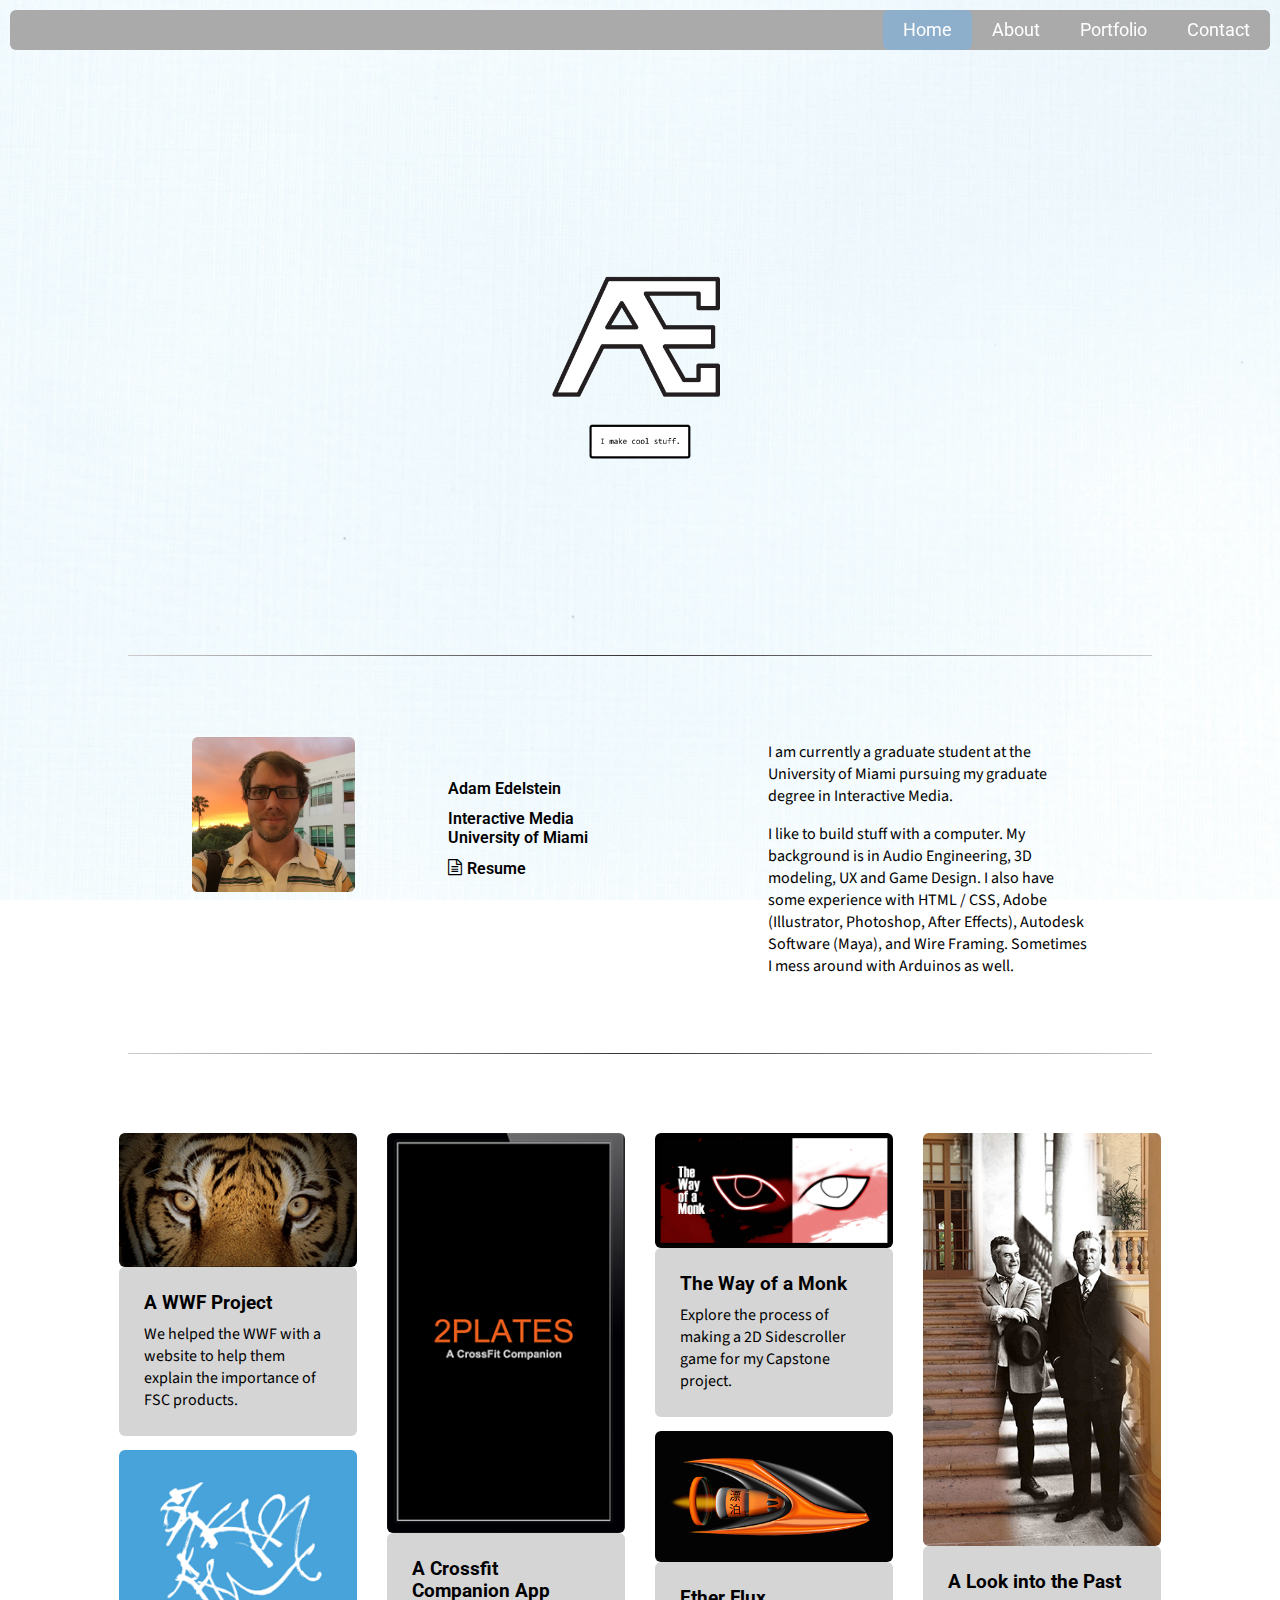
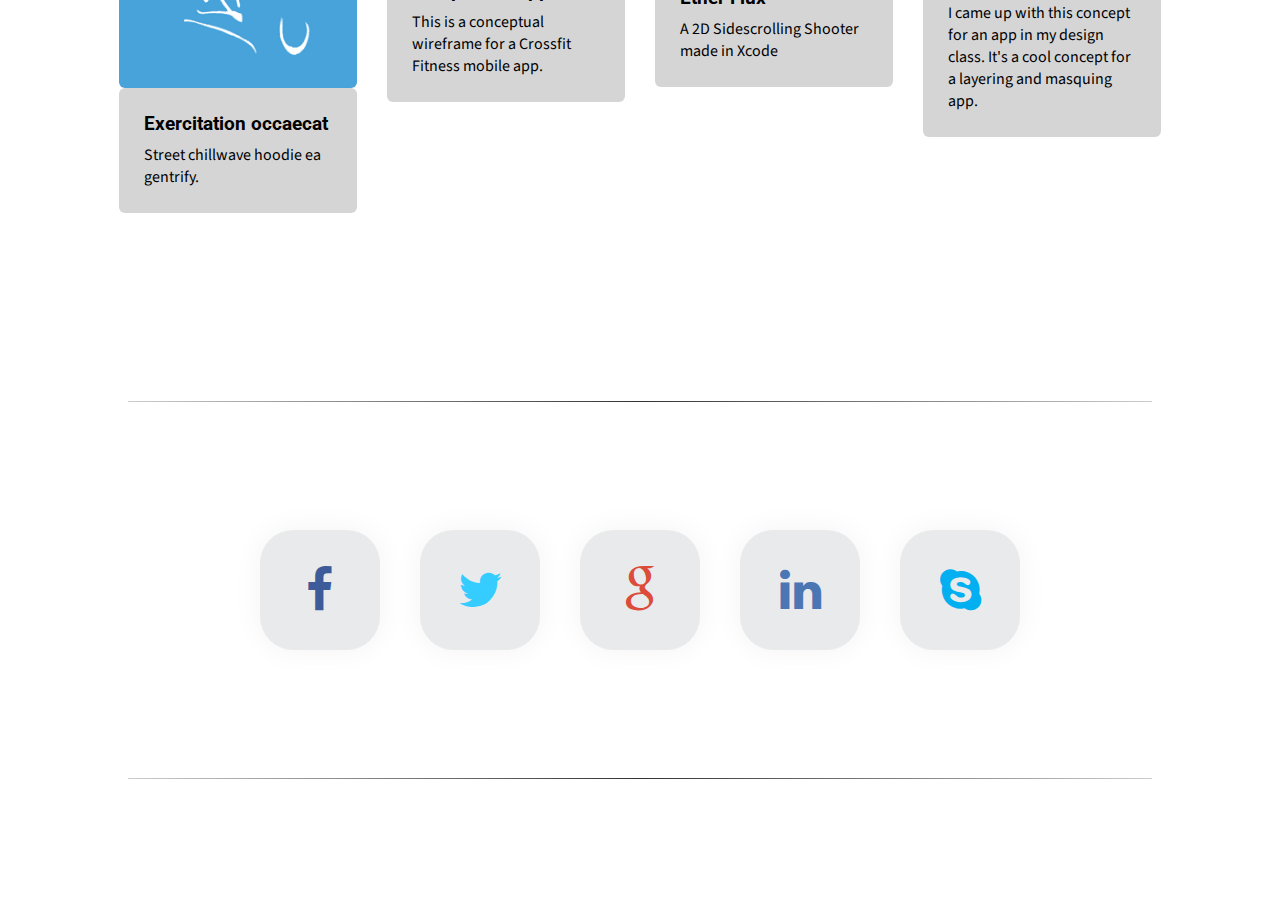
==== commit 6e038cf9: "Project_Ether & Project_History" ====
--- a/index.html
+++ b/index.html
@@ -77,7 +77,7 @@
         
 <!-- Start of Portfolio -->    
         <div class="portfolio">
-            <hr style="margin-top: 14%; margin-bottom: 10%;">
+            <hr style="margin-top: 20%; margin-bottom: 5%;">
             
             
             <!-- Start of Google Grid Gallery -->
@@ -105,14 +105,14 @@
 			</li>
 			<li>
 				<figure>
-					<img src="img/thumb/4.png" alt="img04"/>
-					<figcaption><h3>Chillwave nihil occupy</h3><p>In post-ironic gluten-free deserunt, PBR&B non pork belly cupidatat polaroid. </p></figcaption>
-				</figure>
-			</li>
-			<li>
-				<figure>
-					<img src="img/thumb/5.png" alt="img05"/>
-					<figcaption><h3>Kale chips lomo biodiesel</h3><p>Pariatur food truck street art consequat sustainable, et kogi beard qui paleo. </p></figcaption>
+					<img src="img/thumb/history2.png" alt="img04"/>
+					<figcaption><h3>A Look into the Past</h3><p>I came up with this concept for an app in my design class. It's a cool concept for a layering and masquing app.</p></figcaption>
+				</figure>
+			</li>
+			<li>
+				<figure>
+					<img src="img/thumb/ether.png" alt="img05"/>
+					<figcaption><h3>Ether Flux</h3><p>A 2D Sidescrolling Shooter made in Xcode</p></figcaption>
 				</figure>
 			</li>
 			<li>
@@ -155,19 +155,19 @@
 			<li>
 				<figure>
 					<figcaption>
-						<h3>Chillwave nihil occupy</h3>
-						<p>Vice cliche locavore mumblecore vegan wayfarers asymmetrical letterpress hoodie mustache. Shabby chic lomo polaroid, scenester 8-bit Portland Pitchfork VHS tote bag.</p>
-					</figcaption>
-					<img src="img/large/4.png" alt="img04"/>
-				</figure>
-			</li>
-			<li>
-				<figure>
-					<figcaption>
-						<h3>Kale chips lomo biodiesel</h3>
-						<p>Chambray Schlitz pug YOLO, PBR Tumblr semiotics. Flexitarian YOLO ennui Blue Bottle, forage dreamcatcher chillwave put a bird on it craft beer Etsy.</p>
-					</figcaption>
-					<img src="img/large/5.png" alt="img05"/>
+						<h3>A Look Into the Past</h3>
+						<p>This is an interesting conept for an app that I came up with in my first design class.  By overlaying new pictures on top of old history photos, you can create some cool stuff!</p>
+					</figcaption>
+					<a href="project_history.html"><img src="img/history/1.png" alt="A Look Into the Past - Mobile App Mockup"/></a>
+				</figure>
+			</li>
+			<li>
+				<figure>
+					<figcaption>
+						<h3>Ether Flux - A game created in Xcode</h3>
+						<p>For my mobile application development class with Professor Kent, I decided that I wanted to make a game.  This would actually be my first forray into gamde design.  I had the help of the great indie devs over at PixelNest, and was able to customize a game that fit the style I was going for - Sci Fi!</p>
+					</figcaption>
+					<a href="project_ether.html"><img src="img/ether/title.png" alt="Start Screen for Ether Flux - The Game"/></a>
 				</figure>
 			</li>
 			<li>
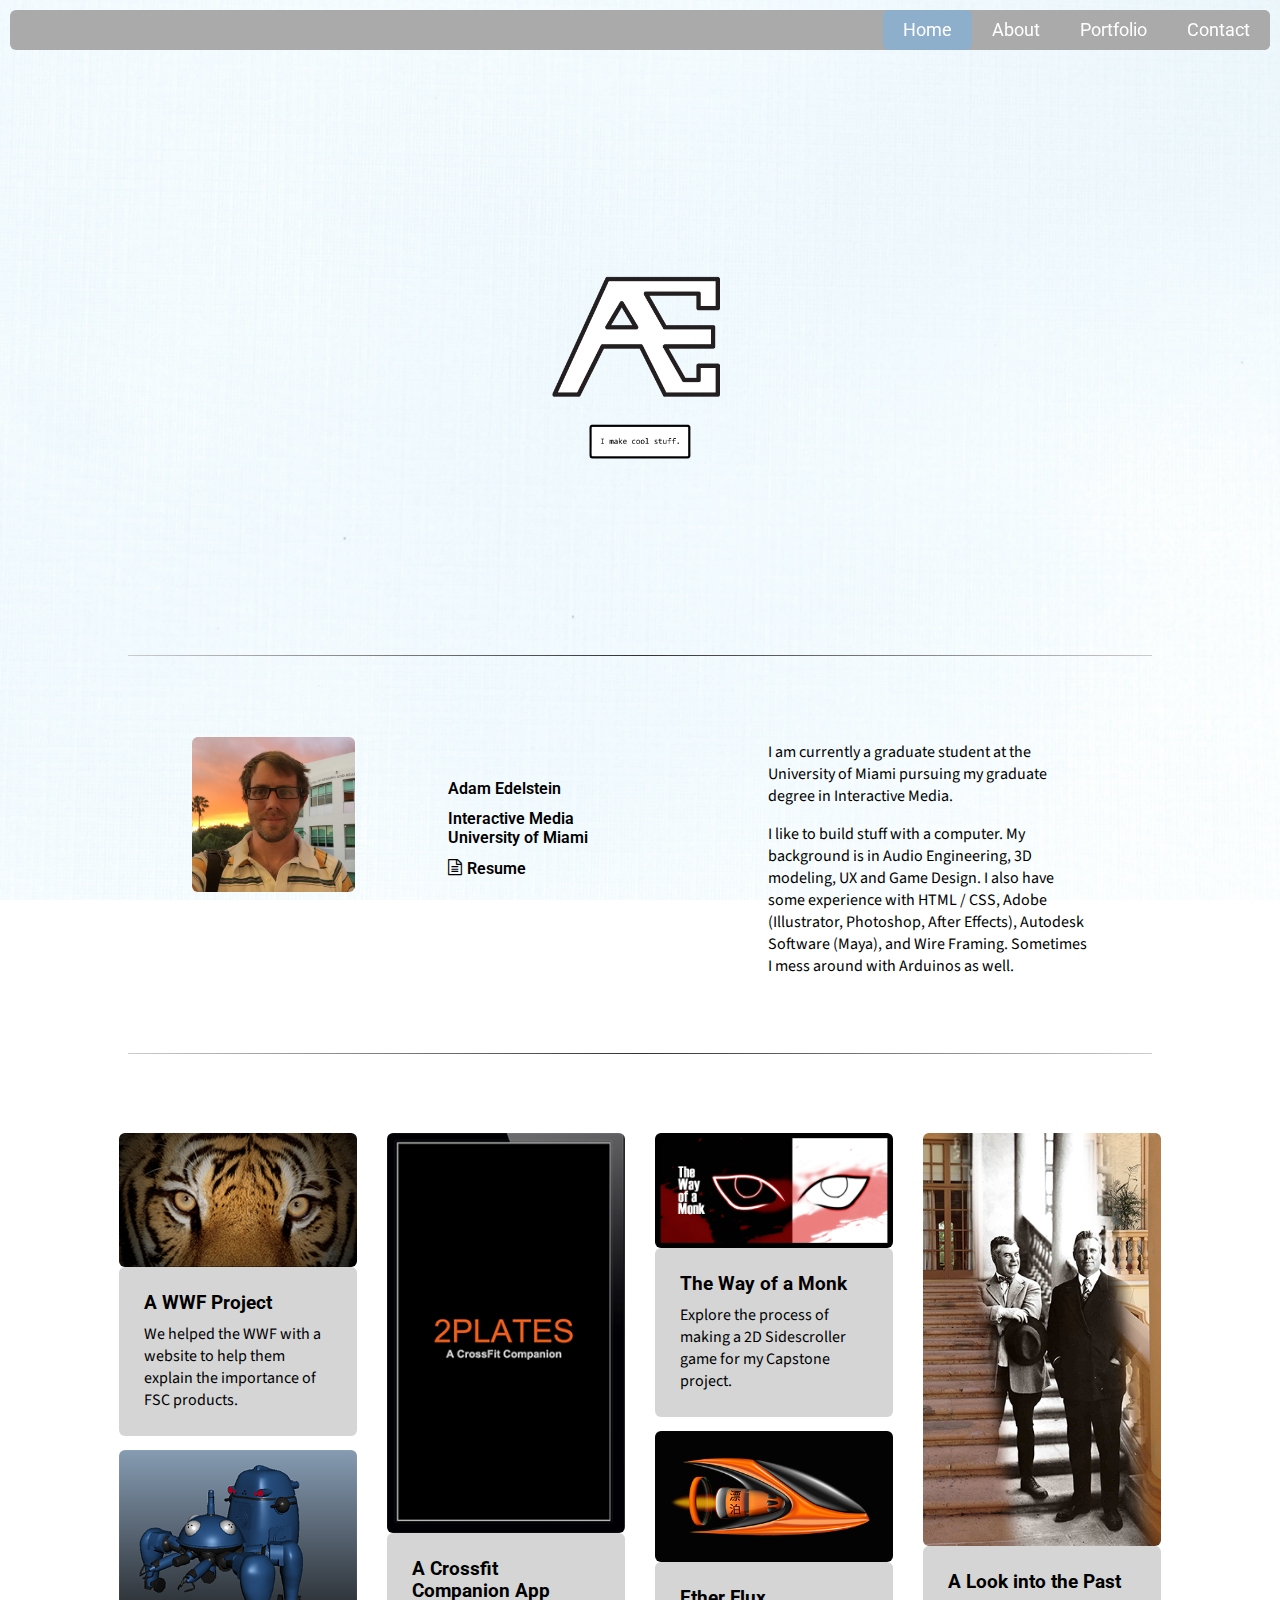
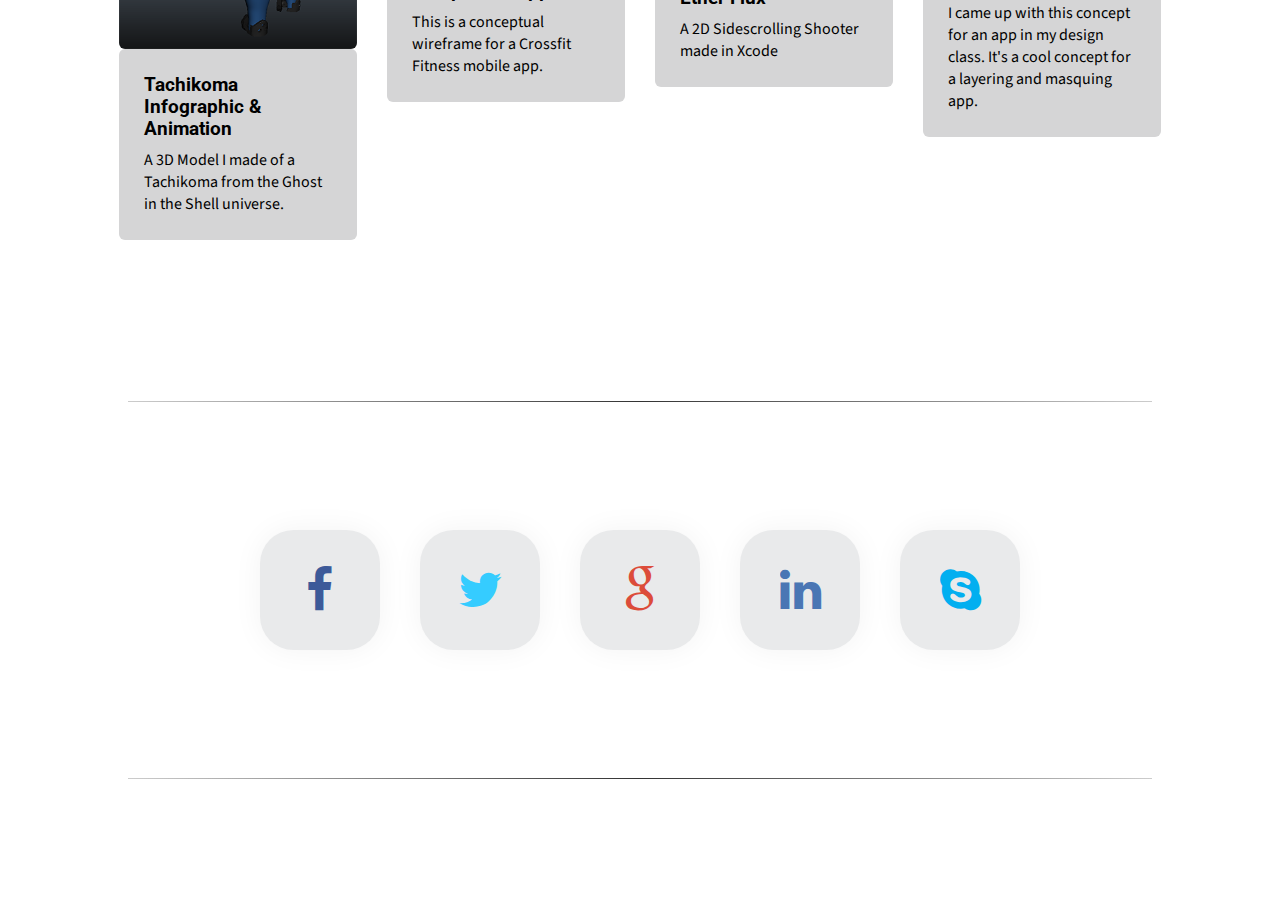
==== commit 78bd52b0: "Tachikoma Project Page" ====
--- a/index.html
+++ b/index.html
@@ -99,26 +99,26 @@
 			</li>
 			<li>
 				<figure>
-					<img src="img/wotm/logo_crop.png" alt="img03"/>
+					<img src="img/wotm/logo_crop.png" alt="The Way of a Monk - A Capstone Project"/>
 					<figcaption><h3>The Way of a Monk</h3><p>Explore the process of making a 2D Sidescroller game for my Capstone project.</p></figcaption>
 				</figure>
 			</li>
 			<li>
 				<figure>
-					<img src="img/thumb/history2.png" alt="img04"/>
+					<img src="img/thumb/history2.png" alt="A Look into the Past - App Concept"/>
 					<figcaption><h3>A Look into the Past</h3><p>I came up with this concept for an app in my design class. It's a cool concept for a layering and masquing app.</p></figcaption>
 				</figure>
 			</li>
 			<li>
 				<figure>
-					<img src="img/thumb/ether.png" alt="img05"/>
+					<img src="img/thumb/ether.png" alt="Ether Flux - Sidescroller Shooter"/>
 					<figcaption><h3>Ether Flux</h3><p>A 2D Sidescrolling Shooter made in Xcode</p></figcaption>
 				</figure>
 			</li>
 			<li>
 				<figure>
-					<img src="img/thumb/6.png" alt="img06"/>
-					<figcaption><h3>Exercitation occaecat</h3><p>Street chillwave hoodie ea gentrify.</p></figcaption>
+					<img src="img/thumb/tachi.png" alt="Tachikoma Infographic & Animation"/>
+					<figcaption><h3>Tachikoma Infographic & Animation</h3><p>A 3D Model I made of a Tachikoma from the Ghost in the Shell universe.</p></figcaption>
 				</figure>
 			</li>
 		</ul>
@@ -173,10 +173,10 @@
 			<li>
 				<figure>
 					<figcaption>
-						<h3>Exercitation occaecat</h3>
-						<p>Cosby sweater hella lomo Thundercats VHS occupy High Life. Synth pop-up readymade single-origin coffee, fanny pack tousled retro. Fingerstache mlkshk ugh hashtag, church-key ethnic street art pug yr.</p>
-					</figcaption>
-					<img src="img/large/6.png" alt="img06"/>
+						<h3>Tachikoma Model from Ghost in the Shell</h3>
+						<p>The funnest classes I had during my grad school were the 3D Modeling ones.  This first one in particular came out really well.  We had to make a 3D Model, make it into an infographic, and then create an animation that would showcase the model in action.</p>
+					</figcaption>
+					<a href="project_tachi.html"><img src="img/large/tachi.png" alt="Tachikoma Infographic & Animation"/></a>
 				</figure>
 			</li>
 		</ul>
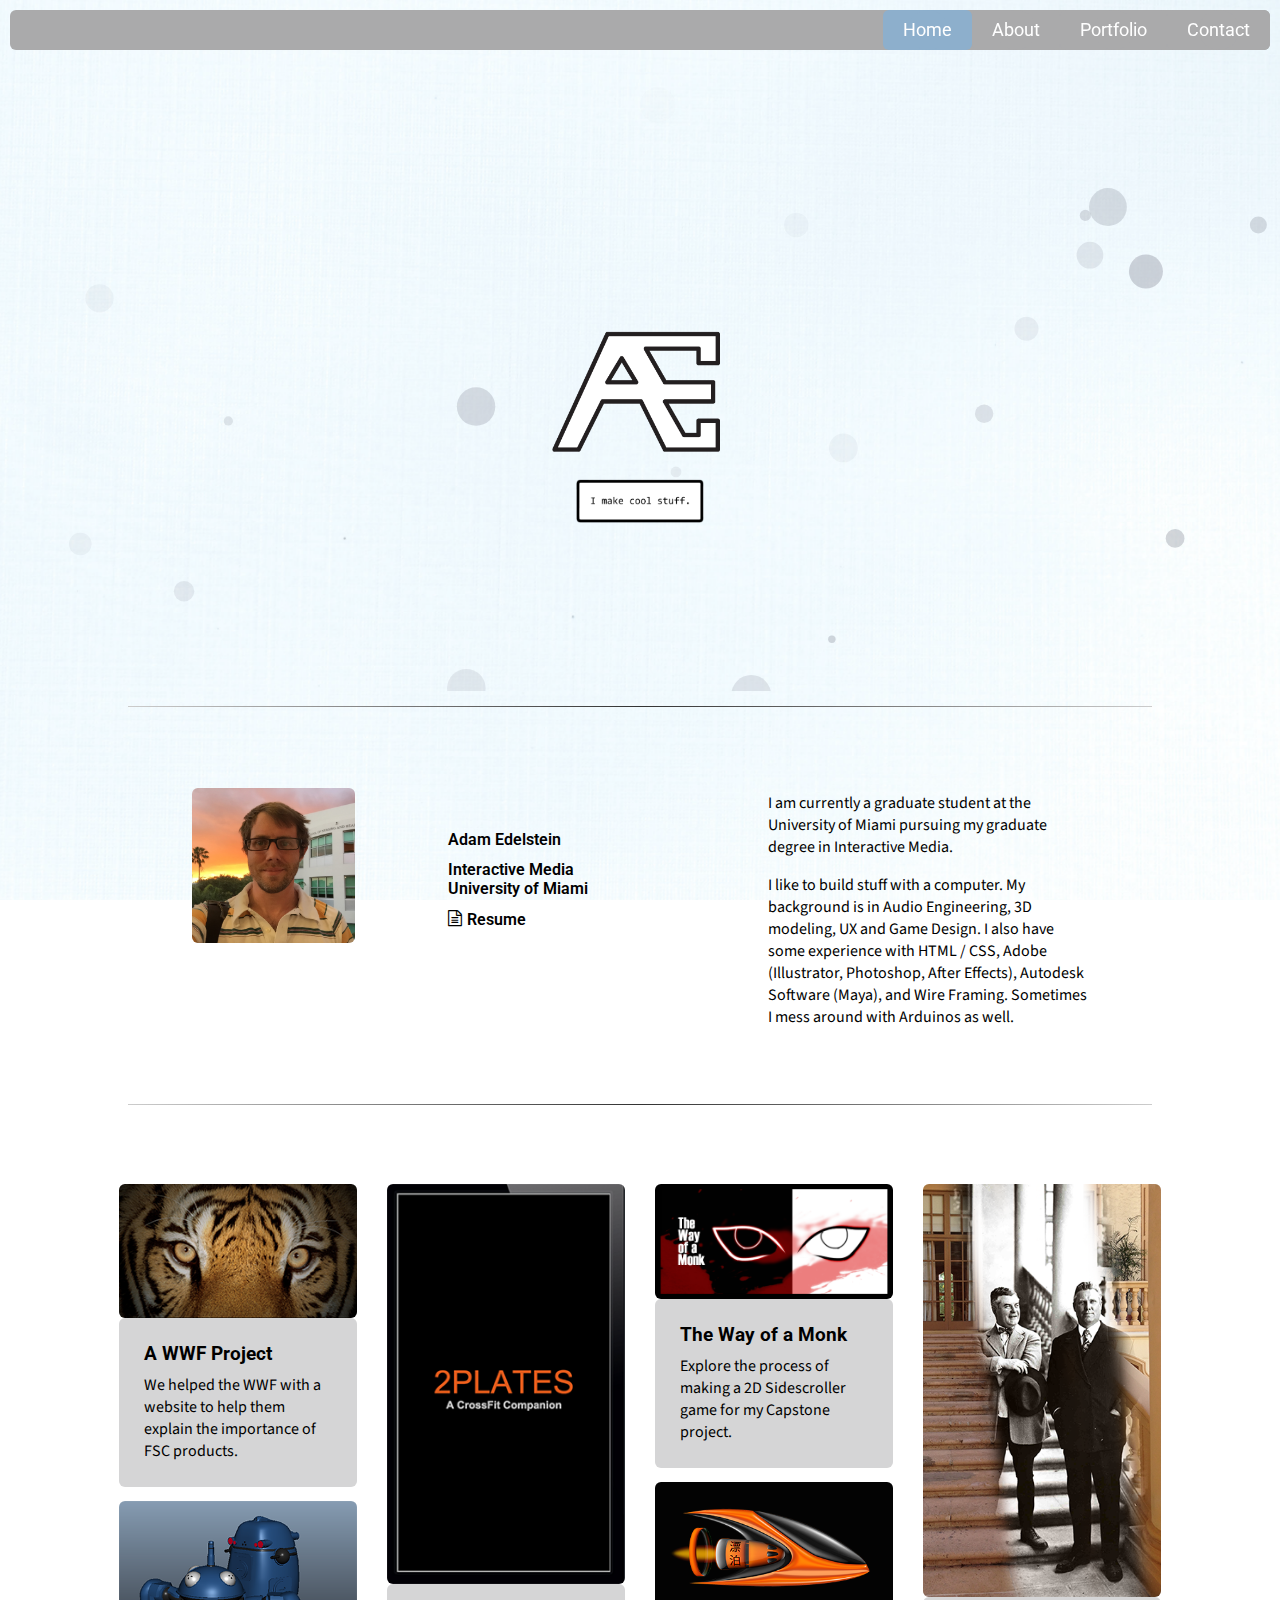
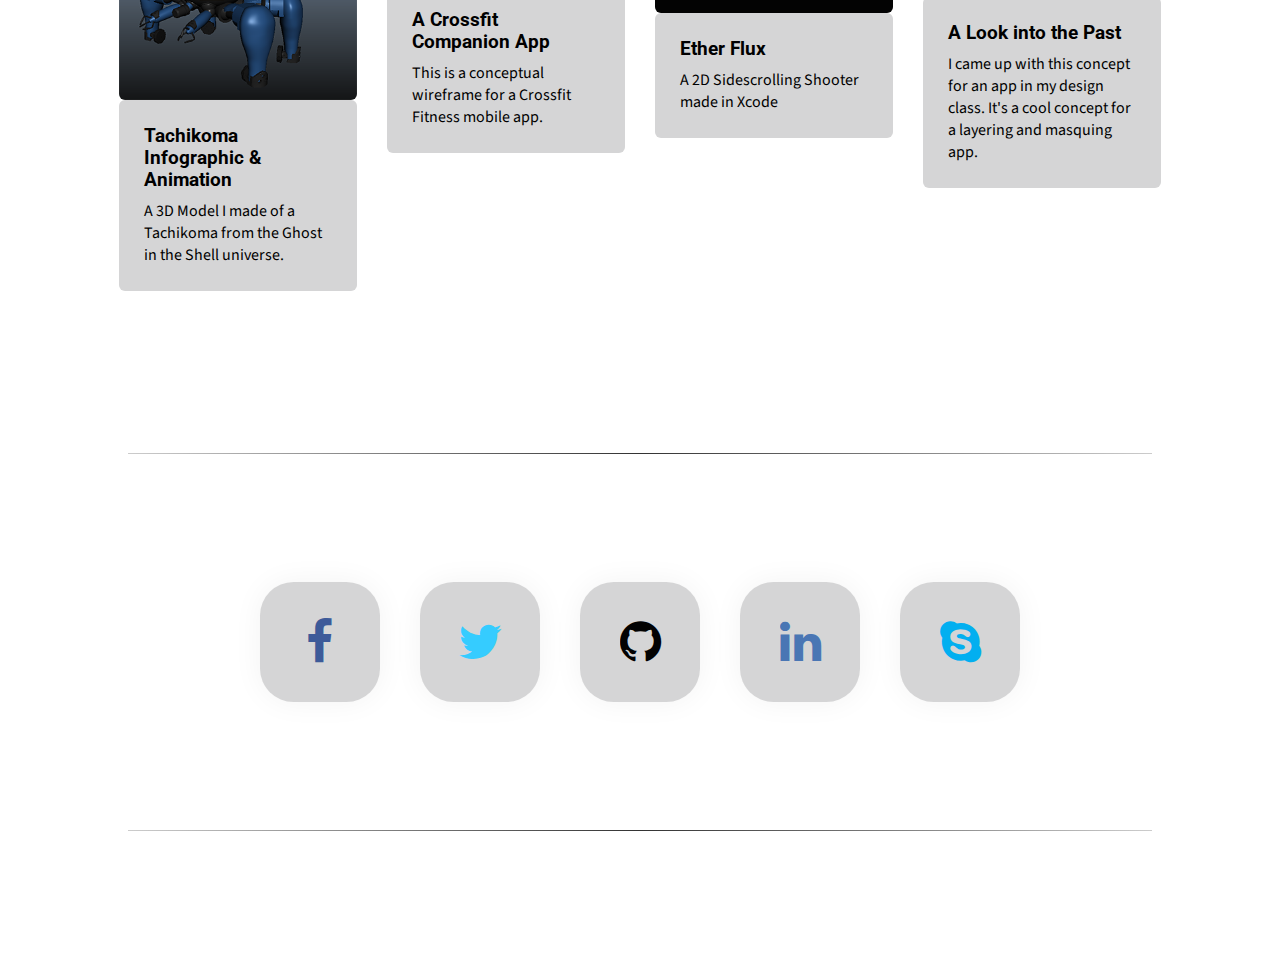
==== commit f6b6cd1d: "Particles & Socials" ====
--- a/index.html
+++ b/index.html
@@ -35,13 +35,15 @@
     
         <!-- Header - Start Main Section -->
         <div class="main">
-            
-<!--            <canvas id="canvas"></canvas>-->
+        <div id="particles-js">
+                </div>
+
         <div class="intro">    
-            <div class="logo">        
+            <div class="logo">
+
                 <img src="img/LOGO1_SHORT(filled_in).png"></img><br>
                 <img id="logo2" src="img/LOGO_PART2.png"></img><br>
-            <hr style="margin-top: 15%; margin-bottom;">
+            <hr style="margin-top: 14%; margin-bottom;">
             </div>
         </div>
     
@@ -195,10 +197,11 @@
  <hr style="margin-top: 10%; margin-bottom: 10%;">
         <div class="social-wrapper">
                 <div class="social-buttons">
-                    <a href="#" class="social-button facebook"><i class="fa fa-facebook"></i></a>
-                    <a href="#" class="social-button twitter"><i class="fa fa-twitter"></i></a>
-                    <a href="#" class="social-button google"><i class="fa fa-google"></i></a>
-                    <a href="#" class="social-button linkedin"><i class="fa fa-linkedin"></i></a>
+                    <a href="https://www.facebook.com/adam.edelstein.33" class="social-button facebook"><i class="fa fa-facebook"></i></a>
+                    <a href="https://twitter.com/adam_ce" class="social-button twitter"><i class="fa fa-twitter"></i></a>
+                    <a href="https://github.com/AdamEdelstein" class="social-button github"><i class="fa fa-github"></i></a>
+                    <a href="https://www.linkedin.com/pub/adam-edelstein/17/673/394" class="social-button linkedin">
+                        <i class="fa fa-linkedin"></i></a>
                     <a href="#" class="social-button skype"><i class="fa fa-skype"></i></a>
                 </div>
                  <hr style="margin-top: 10%; margin-bottom: 10%;">
@@ -210,7 +213,9 @@
  
 <!-- end "main" div -->
         </div>
-        
+
+<script src="scripts/particles.js"></script>
+<script src="scripts/app.js"></script>    
 <script type="text/javascript" src="scripts/javascript.js"></script>
 <script src="scripts/imagesloaded.pkgd.min.js"></script>
 <script src="scripts/masonry.pkgd.min.js"></script>
--- a/style/style.css
+++ b/style/style.css
@@ -91,6 +91,15 @@
 
 
 
+/*Particle Stuff*/
+#particles-js {
+    position: relative;
+    display: block;
+    padding-top: 4%;
+}
+
+
+
 /* Link Styling */
 .a {
     text-decoration: none;
@@ -101,15 +110,17 @@
 }
 
 
+
+/*First part of the page*/
 .intro {
     height: 100%;
     position: relative;
-}
-
+    margin-top: -30%
+}
+
+/*My Initials in Main Logo*/
 .logo {
-    position: static;
     text-align: center;
-    padding-top: 20%;
     padding-bottom: 0;
     z-index: 3;
 }
@@ -120,13 +131,14 @@
     z-index: 2;
 }
 
+/*I make cool stuff*/
 #logo2 {
     
     text-align: center;
     z-index: 3;
     width: 20%;
     padding-right: %;
-    width: 8%;
+    width: 10%;
    
 }
 
@@ -286,7 +298,7 @@
 
 .social-button {
   display: inline-block;
-  background-color: #E9EAEB;
+  background-color: #D5D5D6;
   width: 120px;
   height: 120px;
   line-height: 120px;
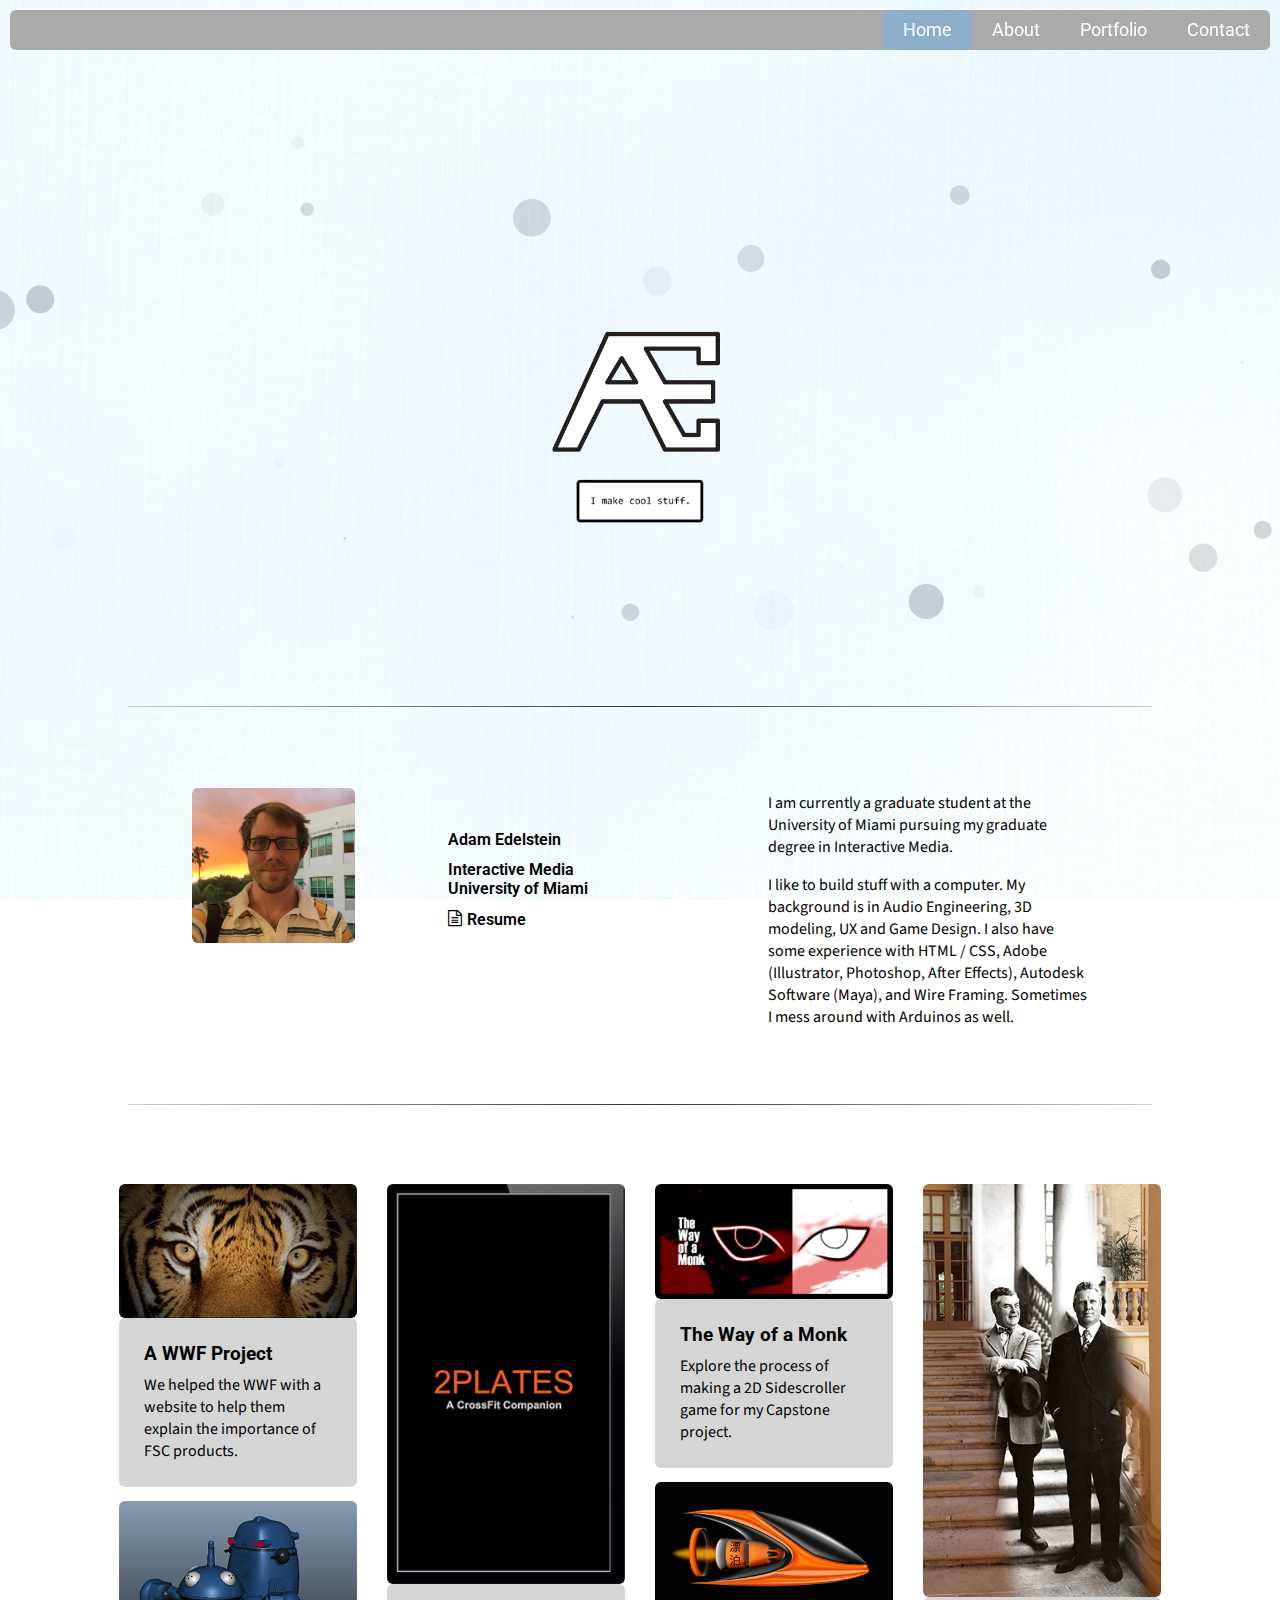
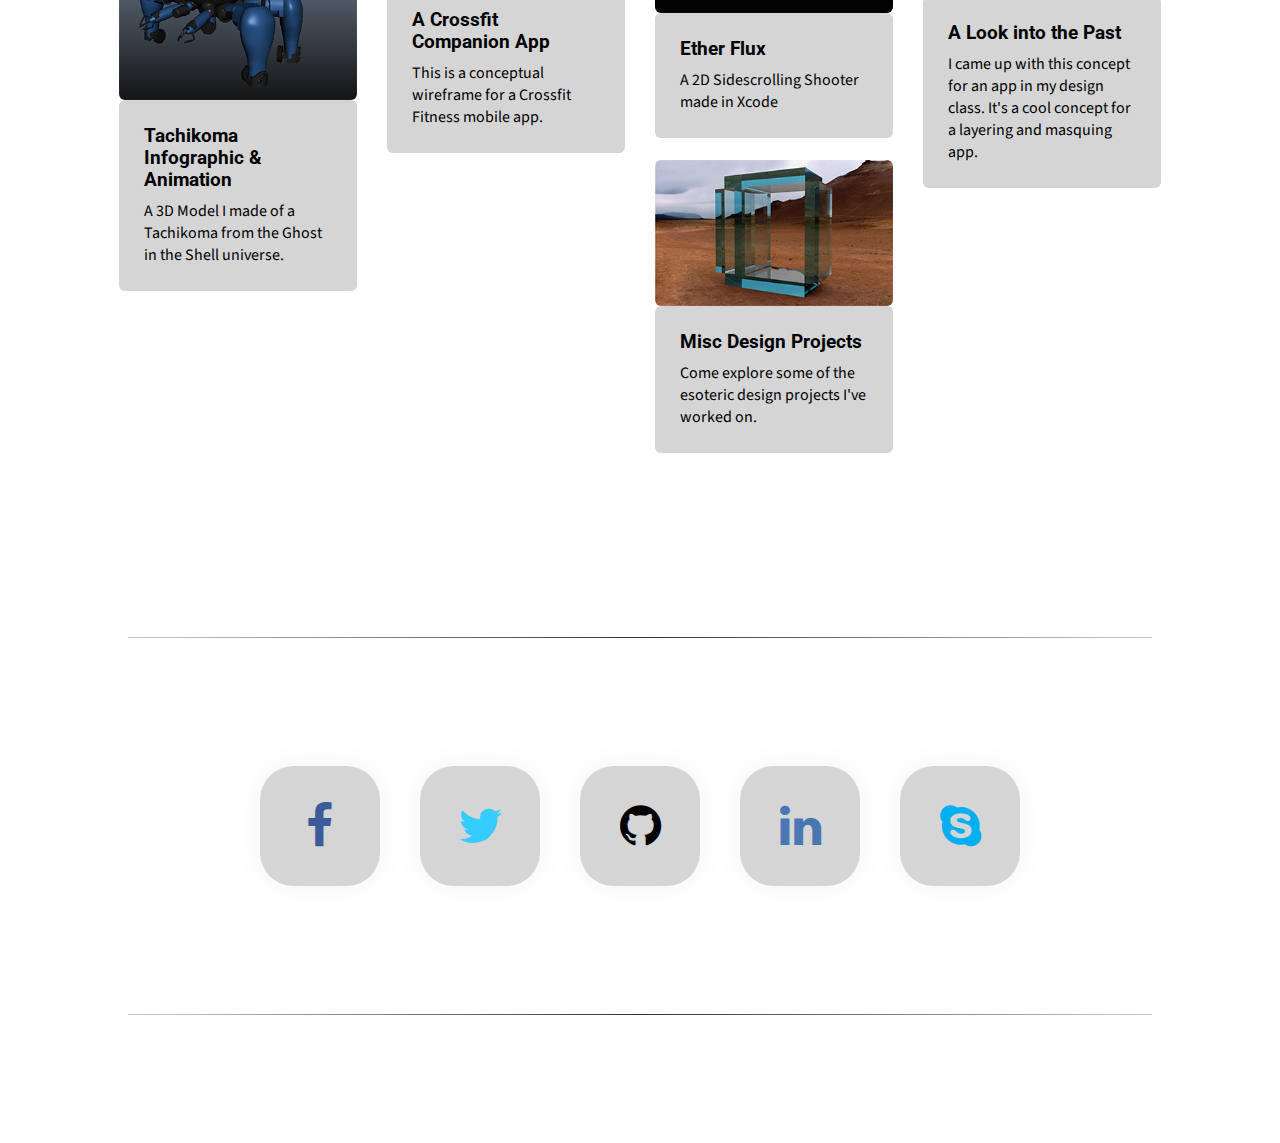
==== commit cbcd2574: "New Slide on Main Page for Misc Projects" ====
--- a/index.html
+++ b/index.html
@@ -11,8 +11,7 @@
     <link rel="stylesheet" type="text/css" href="style/demo.css">
 
     <script src="https://ajax.googleapis.com/ajax/libs/jquery/2.1.3/jquery.min.js"></script>
-    <script src="scripts/modernizr.custom.js"></script>
-    
+    <script src="scripts/modernizr.custom.js"></script>   
     
     <link href='http://fonts.googleapis.com/css?family=Source+Sans+Pro:400,900' rel='stylesheet' type='text/css'>    
     <link href='http://fonts.googleapis.com/css?family=Roboto:400,900' rel='stylesheet' type='text/css'>
@@ -122,6 +121,12 @@
 					<img src="img/thumb/tachi.png" alt="Tachikoma Infographic & Animation"/>
 					<figcaption><h3>Tachikoma Infographic & Animation</h3><p>A 3D Model I made of a Tachikoma from the Ghost in the Shell universe.</p></figcaption>
 				</figure>
+            </li>
+            <li>
+                <figure>
+					<img src="img/thumb/misc.png" alt="Tachikoma Infographic & Animation"/>
+					<figcaption><h3>Misc Design Projects</h3><p>Come explore some of the esoteric design projects I've worked on.</p></figcaption>
+				</figure>
 			</li>
 		</ul>
 	</section><!-- // grid-wrap -->
@@ -175,10 +180,20 @@
 			<li>
 				<figure>
 					<figcaption>
-						<h3>Tachikoma Model from Ghost in the Shell</h3>
+                        <h3>Tachikoma Model from Ghost in the Shell</h3>
 						<p>The funnest classes I had during my grad school were the 3D Modeling ones.  This first one in particular came out really well.  We had to make a 3D Model, make it into an infographic, and then create an animation that would showcase the model in action.</p>
 					</figcaption>
 					<a href="project_tachi.html"><img src="img/large/tachi.png" alt="Tachikoma Infographic & Animation"/></a>
+				</figure>
+            </li>
+            <li>
+                <figure>
+					<figcaption>
+                        <h3>Misc Design Bucket</h3>
+						<p>During my graduate program I worked on many projects, some large and some small.  This area will be the bucket where I dump all the things that don't really have a home.  You'll find some concept stuff, some random stuff, and who knows what else.  Feel free to peruse the randomness of my mind.</p>
+						
+					</figcaption>
+					<a href="project_tachi.html"><img src="img/large/pendragon1.png" alt="Tachikoma Infographic & Animation"/></a>
 				</figure>
 			</li>
 		</ul>
--- a/style/component.css
+++ b/style/component.css
@@ -197,7 +197,7 @@
 	top: 0;
 	right: 0;
 	padding: 0.5em 1em;
-	color: #31373a;
+	color: #FDFEFF;
 }
 
 .icon:before,
